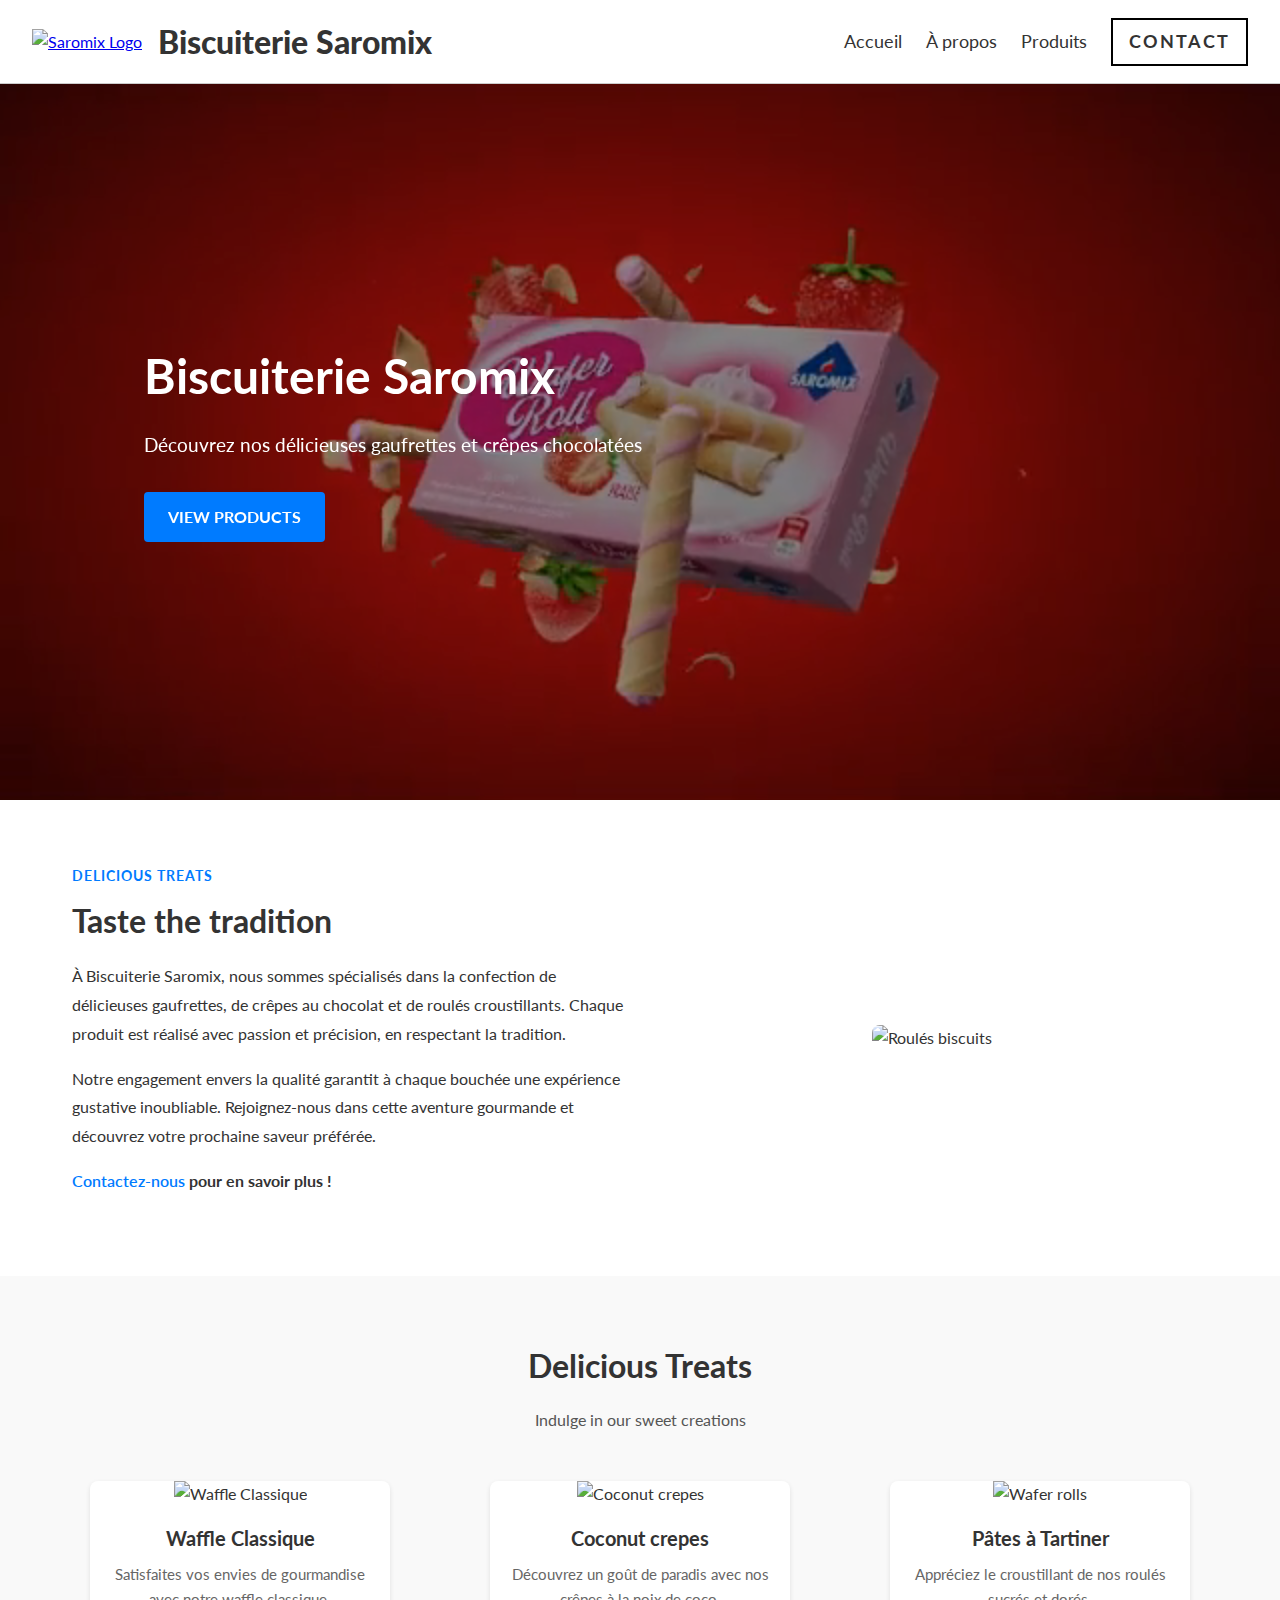
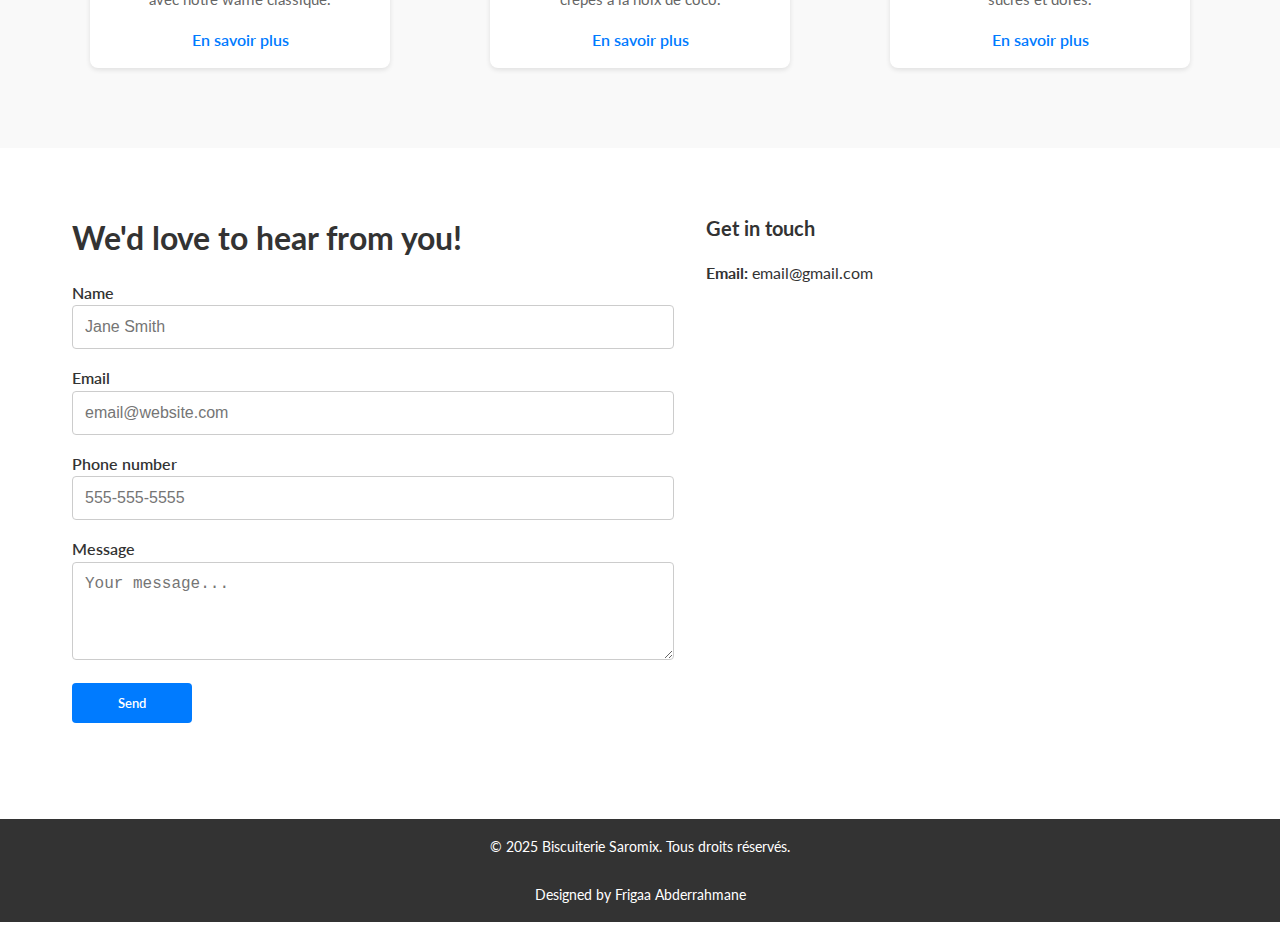
==== index.html @ e03b35b0 "V8.4" ====
<!DOCTYPE html>
<html lang="fr">
  <head>
    <meta charset="UTF-8">
    <title>Biscuiterie Saromix</title>
    <meta name="viewport" content="width=device-width, initial-scale=1.0">
    <!-- Favicon -->
    <link rel="icon" href="assets/saromix-logo.jpeg" type="image/jpeg">
    <link rel="apple-touch-icon" href="/assets/saromix-logo.jpeg">
    <!-- Lien vers le fichier CSS -->
    <link rel="stylesheet" href="styles.css">
    <script src="script.js" defer></script>
  </head>
<body>

  <div id="loader">
    <div class="spinner"></div>
  </div>
  <!-- HEADER -->
<header>
  <nav>
    <nav>
      <div class="hamburger">
        <div class="bar bleu"></div>
        <div class="bar bleu"></div>
        <div class="bar bleu"></div>
      </div>
    </nav>
  </nav>
  <div class="logo-container">
    <a href="index.html">
        <img src="assets/saromix-logo.jpeg" alt="Saromix Logo" class="logo-img">
    </a>
      <h1 class="site-title lato-bold">Biscuiterie Saromix</h1>
  </div>
  <nav>
    <ul class="nav-links">
      <li><a href="#hero" class="lato-regular nav-btn">Accueil</a></li>
      <li><a href="#about" class="lato-regular nav-btn">À propos</a></li>
      <li><a href="#products" class="lato-regular nav-btn">Produits</a></li>
      <li><a href="#contact" class="contact-btn lato-bold">Contact</a></li>
    </ul>
  </nav>
</header>

  <!-- SECTION HERO -->
  <section class="hero" id="hero">
    <!-- Vidéo de fond -->
    <video autoplay muted loop playsinline preload="metadata" poster="fallback-image.jpg" class="hero-video">
      <source src="/assets/videos/saromix-clip.mp4" type="video/mp4">
      Your browser does not support the video tag.
    </video>
    <div class="hero-overlay"></div>
    <div class="hero-content">
      <h1 class="lato-bold">Biscuiterie Saromix</h1>
      <p class="lato-regular">Découvrez nos délicieuses gaufrettes et crêpes chocolatées</p>
      <a href="#products" class="hero-btn lato-bold">VIEW PRODUCTS</a>
    </div>
  </section>

  <!-- SECTION ABOUT -->
  <section class="about" id="about">
    <div class="about-text">
      <h3 class="lato-bold">DELICIOUS TREATS</h3>
      <h2 class="lato-bold">Taste the tradition</h2>
      <p class="lato-regular">
        À Biscuiterie Saromix, nous sommes spécialisés dans la confection
        de délicieuses gaufrettes, de crêpes au chocolat et de roulés croustillants.
        Chaque produit est réalisé avec passion et précision, en respectant la tradition.
      </p>
      <p class="lato-regular">
        Notre engagement envers la qualité garantit à chaque bouchée une expérience gustative
        inoubliable. Rejoignez-nous dans cette aventure gourmande et découvrez votre
        prochaine saveur préférée.
      </p>
      <p class="lato-bold"><a href="#contact">Contactez-nous</a> pour en savoir plus !</p>
    </div>
    <div class="about-img">
      <img src="./assets/about-img.jpg"alt="Roulés biscuits">
    </div>
  </section>

  <!-- SECTION PRODUCTS -->
  <section class="products" id="products">
    <h2 class="lato-bold">Delicious Treats</h2>
    <p class="lato-regular">Indulge in our sweet creations</p>
    <div class="product-grid">
      <!-- Card 1 -->
      <!-- Exemple de carte produit dans index.html -->
      <div class="product-card">
        <img src="/assets/IMG_0756.jpg" alt="Waffle Classique">
        <h3 class="lato-bold">Waffle Classique</h3>
        <p class="lato-regular">Satisfaites vos envies de gourmandise avec notre waffle classique.</p>
        <a href="/index-waffle.html" class="lato-bold">En savoir plus</a>
      </div>
      <!-- Card 2 -->
      <div class="product-card">
        <img src="/assets/img2.jpg"
             alt="Coconut crepes">
        <h3 class="lato-bold">Coconut crepes</h3>
        <p class="lato-regular">Découvrez un goût de paradis avec nos crêpes à la noix de coco.</p>
        <a href="/index-crepes.html" class="lato-bold">En savoir plus</a>
      </div>
      <!-- Card 3 -->
      <div class="product-card">
        <img src="/assets/img3.jpg"
             alt="Wafer rolls">
        <h3 class="lato-bold">Pâtes à Tartiner</h3>
        <p class="lato-regular">Appréciez le croustillant de nos roulés sucrés et dorés.</p>
        <a href="/index-pates.html" class="lato-bold">En savoir plus</a>
      </div>
    </div>
  </section>


<!-- SECTION CONTACT -->
<section class="contact" id="contact">
  <!-- Contact Form -->
  <div class="contact-form">
    <h2 class="lato-bold">We'd love to hear from you!</h2>
    <form>
      <div>
        <label for="name" class="lato-regular">Name</label>
        <input type="text" id="name" name="name" placeholder="Jane Smith" required>
      </div>
      <div>
        <label for="email" class="lato-regular">Email</label>
        <input type="email" id="email" name="email" placeholder="email@website.com" required>
      </div>
      <div>
        <label for="phone" class="lato-regular">Phone number</label>
        <input type="text" id="phone" name="phone" placeholder="555-555-5555">
      </div>
      <div>
        <label for="message" class="lato-regular">Message</label>
        <textarea id="message" name="message" rows="4" placeholder="Your message..."></textarea>
      </div>
      <button type="submit" class="lato-bold">Send</button>
    </form>
  </div>

  <!-- Contact Info & Google Maps -->
  <div class="contact-info">
    <h3 class="lato-bold">Get in touch</h3>
    <p class="lato-regular"><strong>Email:</strong> email@gmail.com</p>
    
    <!-- Google Maps Embed -->
    <div class="map-container">
      <iframe style="border:0; width: 100%; height: 350px;" 
              src="https://www.google.com/maps/embed?pb=!1m18!1m12!1m3!1d3197.894158965186!2d3.0892607999999995!3d36.7251031!2m3!1f0!2f0!3f0!3m2!1i1024!2i768!4f13.1!3m3!1m2!1s0x128fad84c38c6f29%3A0xbd91f0b926cd5c92!2sEURL%20EFEN!5e0!3m2!1sfr!2sdz!4v1739843188855!5m2!1sfr!2sdz"
              frameborder="0" 
              allowfullscreen>
      </iframe>
    </div>
  </div>
</section>

  <!-- FOOTER -->
  <footer>
    <p class="lato-regular">&copy; 2025 Biscuiterie Saromix. Tous droits réservés.</p>
    <br>
    <p class="lato-regular">Designed by Frigaa Abderrahmane</p>
  </footer>

  

</body>
</html>
---- styles.css ----
/* Import des polices via Google Fonts */
@import url('https://fonts.googleapis.com/css2?family=Abel&family=Lato:ital,wght@0,100;0,300;0,400;0,700;0,900&display=swap');

/* Vos classes personnalisées pour Lato */
.bleu {
  background-color: #2568a5;
}
.lato-thin {
  font-family: "Lato", serif;
  font-weight: 100;
  font-style: normal;
}

.lato-light {
  font-family: "Lato", serif;
  font-weight: 300;
  font-style: normal;
}

.lato-regular {
  font-family: "Lato", serif;
  font-weight: 400;
  font-style: normal;
}

.lato-bold {
  font-family: "Lato", serif;
  font-weight: 700;
  font-style: normal;
}

.lato-black {
  font-family: "Lato", serif;
  font-weight: 900;
  font-style: normal;
}

.lato-thin-italic {
  font-family: "Lato", serif;
  font-weight: 100;
  font-style: italic;
}

.lato-light-italic {
  font-family: "Lato", serif;
  font-weight: 300;
  font-style: italic;
}

.lato-regular-italic {
  font-family: "Lato", serif;
  font-weight: 400;
  font-style: italic;
}

.lato-bold-italic {
  font-family: "Lato", serif;
  font-weight: 700;
  font-style: italic;
}

.lato-black-italic {
  font-family: "Lato", serif;
  font-weight: 900;
  font-style: italic;
}

/* RESET & Styles globaux */
* {
  margin: 0;
  padding: 0;
  box-sizing: border-box;
}

body {
  padding-top: 80px;
  font-family: 'Lato', sans-serif;
  line-height: 1.6;
  color: #333;
}

html {
  scroll-behavior: smooth;
}

/* Loader Screen */
#loader {
  position: fixed;
  top: 0;
  left: 0;
  width: 100%;
  height: 100%;
  background-color: #fff; /* Background color for the loader */
  display: flex;
  justify-content: center;
  align-items: center;
  z-index: 9999;
  transition: opacity 0.5s ease, visibility 0.5s;
}

/* Spinner Animation */
.spinner {
  border: 8px solid #f3f3f3; /* Light grey background */
  border-top: 8px solid #007BFF; /* Blue color for the spinner */
  border-radius: 50%;
  width: 60px;
  height: 60px;
  animation: spin 1s linear infinite;
}

/* Spinner keyframes */
@keyframes spin {
  0% { transform: rotate(0deg); }
  100% { transform: rotate(360deg); }
}

/* When loader is hidden */
#loader.hide {
  opacity: 0;
  visibility: hidden;
}

/* ------------------ HEADER ------------------ */
header {
  display: flex;
  justify-content: space-between;
  align-items: center;
  padding: 1rem 4rem; 
  background-color: #fff;
  border-bottom: 1px solid #ccc;
  position: fixed;
  top: 0;
  left: 0;
  width: 100%;
  z-index: 999;
}

/* Container for logo + site title */
.logo-container {
  display: flex;
  align-items: center;
  gap: 1rem; /* Spacing between logo and text */
}

/* Logo image */
.logo-img {
  width: 70px; /* Adjust as needed */
  height: auto;
  object-fit: contain;
}

/* Site Title */
.site-title {
  font-size: 2rem;   /* Bigger text for a bolder feel */
  font-weight: 900;  /* Extra bold */
  margin: 0;
}

/* ------------------ Navigation Base Styles ------------------ */
nav {
  position: relative;
}

.nav-links {
  list-style: none;
  display: flex;
  align-items: center;
}

.nav-links li {
  margin-left: 1.5rem;
}

.nav-links a {
  text-decoration: none;
  color: #333;
  font-size: 1.1rem;
  transition: color 0.3s;
}

.nav-btn:hover {
  color: #007BFF;
}

/* Contact Button (if used in nav) */
.contact-btn {
  display: inline-block;
  color: #000;
  border: 2px solid #000;
  background-color: transparent;
  padding: 0.5rem 1rem;
  text-decoration: none;
  font-weight: 700;
  text-transform: uppercase;
  letter-spacing: 2px;  /* Spacing between letters */
  transition: background-color 0.3s, color 0.3s;
}

.contact-btn:hover {
  background-color: #000;
  color: #fff;
}

/* ------------------ Hamburger Menu Styles ------------------ */
.hamburger {
  display: none;
  flex-direction: column;
  cursor: pointer;
}

.hamburger .bar {
  height: 3px;
  width: 25px;
  margin: 4px 0;
  transition: 0.3s;
}

/* ------------------ SECTION HERO ------------------ */
.hero {
  position: relative;
  width: 100%;
  min-height: 80vh;
  overflow: hidden;
  display: flex;
  align-items: center;       /* Vertical centering */
  justify-content: flex-start; /* Align content to left */
}

.hero-video {
  position: absolute;
  top: 50%;
  left: 50%;
  min-width: 100%;
  min-height: 100%;
  width: auto;
  height: auto;
  z-index: 0;
  transform: translate(-50%, -50%);
  object-fit: cover;
}

.hero-overlay {
  position: absolute;
  inset: 0;
  background-color: rgba(0, 0, 0, 0.4);
  z-index: 1;
}

.hero-content {
  position: relative;
  z-index: 2;
  text-align: left;
  max-width: 600px;
  padding: 0 1rem;
  color: #fff;
  margin-left: 8rem; /* Offset from left on desktop */
}

.hero-content h1 {
  font-size: 3rem;
  margin-bottom: 1rem;
}

.hero-content p {
  font-size: 1.2rem;
  margin-bottom: 2rem;
  line-height: 1.5;
}

.hero-btn {
  display: inline-block;
  padding: 0.75rem 1.5rem;
  background-color: #007BFF;
  color: #fff;
  text-transform: uppercase;
  text-decoration: none;
  border-radius: 4px;
  transition: background-color 0.3s;
}

.hero-btn:hover {
  background-color: #0056b3;
}

/* ------------------ ABOUT SECTION ------------------ */
.about {
  display: flex;
  flex-wrap: wrap;
  align-items: center;
  gap: 2rem;
  padding: 4rem 2rem;
  max-width: 1200px;
  margin: 0 auto;
}

.about-text {
  flex: 1 1 400px;
}

.about-text h3 {
  color: #007BFF;
  margin-bottom: 0.5rem;
  text-transform: uppercase;
  letter-spacing: 1px;
  font-size: 0.9rem;
}

.about-text h2 {
  font-size: 2rem;
  margin-bottom: 1rem;
}

.about-text p {
  margin-bottom: 1rem;
  line-height: 1.8;
}

.about-text a {
  color: #007BFF;
  text-decoration: none;
  font-weight: 600;
}

.about-text a:hover {
  text-decoration: underline;
}

.about-img {
  flex: 1 1 400px;
  text-align: center;
}

.about-img img {
  max-width: 100%;
  border-radius: 8px;
}

/* ------------------ PRODUCTS SECTION ------------------ */
.products {
  background-color: #f9f9f9;
  padding: 4rem 2rem;
  text-align: center;
}

.products h2 {
  font-size: 2rem;
  margin-bottom: 1rem;
}

.products p {
  margin-bottom: 2rem;
  color: #555;
}

/* Only add these styles if on mobile (or include them normally) */
.product-grid {
  /* Make sure the container can scroll horizontally */
  overflow-x: auto;
  display: flex; /* If you want the cards to line up horizontally */
  gap: 1rem;  /* Optional: spacing between cards */
  scroll-snap-type: x mandatory;
  -webkit-overflow-scrolling: touch;
  padding: 1rem; /* Optional: spacing around the container */
}

.product-grid .product-card {
  flex: 0 0 auto;  /* Prevent shrinking */
  scroll-snap-align: start;
  /* Optional: you can set a width for the cards */
  width: 80%;
  max-width: 300px;
  margin: 0 auto;
}

/* Cursor feedback for dragging */
.draggable {
  cursor: grab;
}

.draggable.active {
  cursor: grabbing;
}

/* Hide scrollbar on mobile (optional) */
.product-grid::-webkit-scrollbar {
  display: none;
}

.product-card {
  background-color: #fff;
  border-radius: 8px;
  overflow: hidden;
  box-shadow: 0 2px 5px rgba(0,0,0,0.1);
  text-align: center;
  transition: transform 0.3s;
}

.product-card:hover {
  transform: translateY(-3px);
}

.product-card img {
  width: 100%;
  height: 200px;
  object-fit: cover;
}

.product-card h3 {
  margin: 1rem 0 0.5rem;
  font-size: 1.25rem;
}

.product-card p {
  margin: 0 1rem 1rem;
  color: #666;
  font-size: 0.95rem;
}

.product-card a {
  display: inline-block;
  margin-bottom: 1rem;
  color: #007BFF;
  text-decoration: none;
  font-weight: 600;
}

.product-card a:hover {
  text-decoration: underline;
}

/* ------------------ CONTACT SECTION ------------------ */
.contact {
  display: flex;
  flex-wrap: wrap;
  gap: 2rem;
  padding: 4rem 2rem;
  max-width: 1200px;
  margin: 0 auto;
  align-items: flex-start;
}

.contact-form {
  flex: 1 1 400px;
}

.contact-form h2 {
  font-size: 2rem;
  margin-bottom: 1rem;
}

/* Each form field row */
.contact-form form > div {
  display: block;
  width: 100%;
  margin-bottom: 1rem;
}

.contact-form form {
  display: flex;
  flex-direction: column;
  align-items: flex-start;
}

.contact-form label {
  font-weight: 600;
  margin-bottom: 0.25rem;
}

.contact-form input,
.contact-form textarea {
  width: 100%;
  padding: 0.75rem;
  border: 1px solid #ccc;
  border-radius: 4px;
  font-size: 1rem;
}

.contact-form button {
  width: 120px;
  padding: 0.75rem;
  background-color: #007BFF;
  color: #fff;
  border: none;
  border-radius: 4px;
  cursor: pointer;
  font-weight: 600;
  transition: background-color 0.3s;
}

.contact-form button:hover {
  background-color: #0056b3;
}

.contact-info {
  flex: 1 1 300px;
}

.contact-info h3 {
  margin-bottom: 1rem;
  font-size: 1.25rem;
}

.contact-info p {
  margin-bottom: 0.5rem;
}

.map-container {
  margin-top: 1.5rem;
  margin-bottom: 1rem;
}

/* ------------------ FOOTER ------------------ */
footer {
  background-color: #333;
  color: #fff;
  text-align: center;
  padding: 1rem;
  margin-top: 2rem;
}

footer p {
  font-size: 0.9rem;
}


@media (min-width: 769px) {
  /* Header sur grand écran */
  header {
    display: flex;
    align-items: center;
    justify-content: flex-start; /* Tout part de la gauche */
    padding: 1rem 2rem; /* Ajustez selon vos besoins */
  }

  /* Le conteneur du logo reste à gauche */
  .logo-container {
    margin-right: auto; /* Pousse le reste à droite */
    margin-left: 0;     /* Pour être bien collé à gauche (optionnel) */
  }

  /* La navigation se place à droite */
  .nav-links {
    margin-left: auto; /* Pousse la nav tout à droite */
  }
}

@media (max-width: 768px) {
  /* Réduire la hauteur du header */
  header {
    padding: 0.7rem 4rem; /* Moins d'espace vertical et horizontal */
  }
  
  body {
    padding-top: 0; /* Ajustez si nécessaire */
  }
  
  /* Center header content */
  header {
    justify-content: center;
    position: fixed;
  }
  /* Center the logo container */
  .logo-container {
    margin: calc(-1 * 1rem) auto;
  }
  /* Hide the site title */
  .site-title {
    display: none;
  }
  /* Adjust logo size if needed */
  .logo-img {
    width: 150px; /* Ajustez selon vos besoins */
    margin-top: 10px;
  }
  /* Position the hamburger on the right */
  .hamburger {
    display: flex;
    position: absolute;
    left: calc(-1 * 2rem);
    top: 50%;
    transform: translateY(-50%);
  }
  
  /* Autres styles mobile existants… */
  nav a {
    font-size: 1rem;
  }
  
  .nav-links {
    position: absolute;
    top: 100%;
    right: 5.5rem;
    background-color: #fff;
    flex-direction: column;
    width: 200px;
    text-align: right;
    padding: 1rem;
    display: none;
  }
  .nav-links li {
    margin: 1rem 0;
  }
  .nav-links.nav-active {
    display: flex;
  }
  
  .hero-content {
    margin-left: 1rem;
    max-width: 90%;
  }
  .hero-content h1 {
    font-size: 2rem;
  }
  
  .about, .contact {
    flex-direction: column;
    padding: 2rem 1rem;
  }
  .about-img {
    display: none; /* Masque l'image sur les petits écrans */
  }
  
  .map-container {
    width: 100vw;
    margin-left: calc(-1 * 1rem);
    margin-right: calc(-1 * 1rem);
  }
  .map-container iframe {
    width: auto;
  }
}
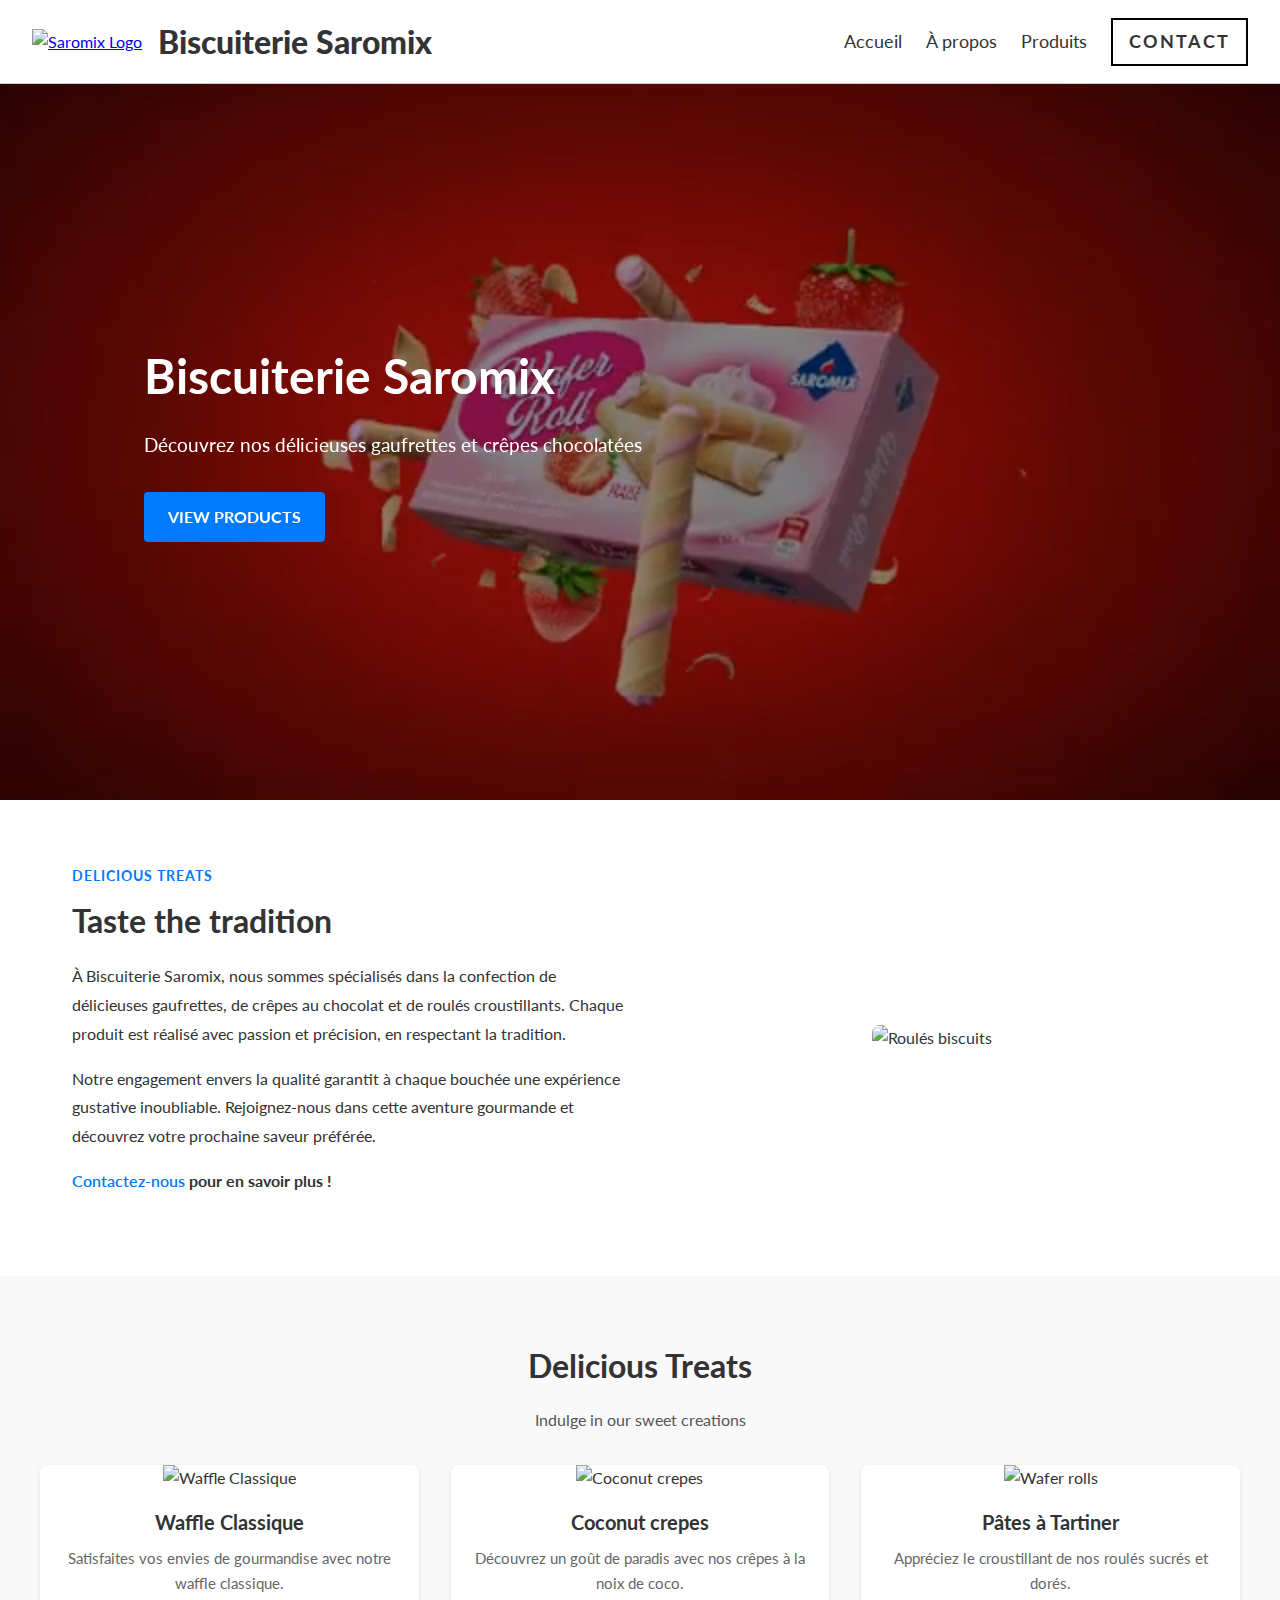
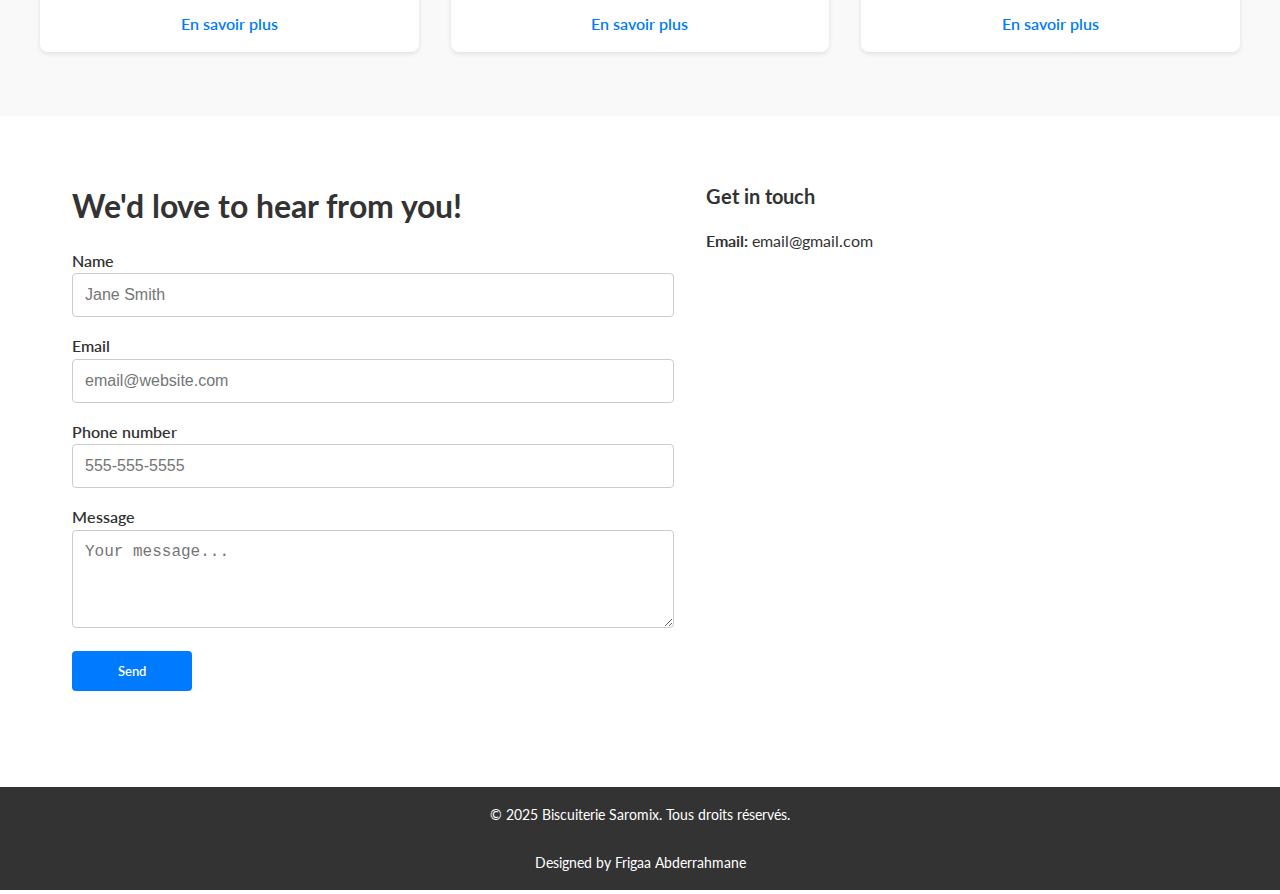
==== commit 27ddcbde: "V8.6" ====
--- a/index.html
+++ b/index.html
@@ -18,15 +18,6 @@
   </div>
   <!-- HEADER -->
 <header>
-  <nav>
-    <nav>
-      <div class="hamburger">
-        <div class="bar bleu"></div>
-        <div class="bar bleu"></div>
-        <div class="bar bleu"></div>
-      </div>
-    </nav>
-  </nav>
   <div class="logo-container">
     <a href="index.html">
         <img src="assets/saromix-logo.jpeg" alt="Saromix Logo" class="logo-img">
@@ -40,6 +31,11 @@
       <li><a href="#products" class="lato-regular nav-btn">Produits</a></li>
       <li><a href="#contact" class="contact-btn lato-bold">Contact</a></li>
     </ul>
+    <div class="hamburger">
+      <div class="bar bleu"></div>
+      <div class="bar bleu"></div>
+      <div class="bar bleu"></div>
+    </div>
   </nav>
 </header>
 
--- a/styles.css
+++ b/styles.css
@@ -352,38 +352,12 @@
   color: #555;
 }
 
-/* Only add these styles if on mobile (or include them normally) */
 .product-grid {
-  /* Make sure the container can scroll horizontally */
-  overflow-x: auto;
-  display: flex; /* If you want the cards to line up horizontally */
-  gap: 1rem;  /* Optional: spacing between cards */
-  scroll-snap-type: x mandatory;
-  -webkit-overflow-scrolling: touch;
-  padding: 1rem; /* Optional: spacing around the container */
-}
-
-.product-grid .product-card {
-  flex: 0 0 auto;  /* Prevent shrinking */
-  scroll-snap-align: start;
-  /* Optional: you can set a width for the cards */
-  width: 80%;
-  max-width: 300px;
+  display: grid;
+  grid-template-columns: repeat(auto-fit, minmax(280px, 1fr));
+  gap: 2rem;
+  max-width: 1200px;
   margin: 0 auto;
-}
-
-/* Cursor feedback for dragging */
-.draggable {
-  cursor: grab;
-}
-
-.draggable.active {
-  cursor: grabbing;
-}
-
-/* Hide scrollbar on mobile (optional) */
-.product-grid::-webkit-scrollbar {
-  display: none;
 }
 
 .product-card {
@@ -545,87 +519,59 @@
 }
 
 @media (max-width: 768px) {
-  /* Réduire la hauteur du header */
   header {
-    padding: 0.7rem 4rem; /* Moins d'espace vertical et horizontal */
-  }
-  
-  body {
-    padding-top: 0; /* Ajustez si nécessaire */
-  }
-  
-  /* Center header content */
-  header {
-    justify-content: center;
+    display: flex;
+    justify-content: space-between; /* Puts logo at left and nav/hamburger at right */
+    align-items: center;
+    padding: 0.7rem 1rem; /* Adjust as needed */
     position: fixed;
-  }
-  /* Center the logo container */
+    top: 0;
+    left: 0;
+    width: 100%;
+    z-index: 999;
+    background-color: #fff; /* Ensure background for header */
+  }
+
+  /* Logo container remains at the left */
   .logo-container {
-    margin: calc(-1 * 1rem) auto;
-  }
-  /* Hide the site title */
+    display: flex;
+    align-items: center;
+    gap: 1rem;
+    margin: 0;
+    justify-content: flex-start;
+  }
+
+  /* Hide the site title if you want only the logo */
   .site-title {
     display: none;
   }
-  /* Adjust logo size if needed */
-  .logo-img {
-    width: 150px; /* Ajustez selon vos besoins */
-    margin-top: 10px;
-  }
-  /* Position the hamburger on the right */
+
+  /* Navigation container */
+  nav {
+    position: relative;
+    display: flex;
+    align-items: center;
+  }
+
+  /* Hamburger menu positioned to the extreme right */
   .hamburger {
     display: flex;
-    position: absolute;
-    left: calc(-1 * 2rem);
-    top: 50%;
-    transform: translateY(-50%);
-  }
-  
-  /* Autres styles mobile existants… */
-  nav a {
-    font-size: 1rem;
-  }
-  
+    flex-direction: column;
+    cursor: pointer;
+    /* No absolute positioning needed since the header uses space-between */
+  }
+
+  /* Optionally, style the nav-links (hidden until toggled) */
   .nav-links {
+    display: none; /* Will be toggled via JavaScript */
     position: absolute;
     top: 100%;
-    right: 5.5rem;
+    right: 0;
     background-color: #fff;
     flex-direction: column;
     width: 200px;
+    padding: 1rem;
     text-align: right;
-    padding: 1rem;
-    display: none;
-  }
-  .nav-links li {
-    margin: 1rem 0;
-  }
-  .nav-links.nav-active {
-    display: flex;
-  }
-  
-  .hero-content {
-    margin-left: 1rem;
-    max-width: 90%;
-  }
-  .hero-content h1 {
-    font-size: 2rem;
-  }
-  
-  .about, .contact {
-    flex-direction: column;
-    padding: 2rem 1rem;
-  }
-  .about-img {
-    display: none; /* Masque l'image sur les petits écrans */
-  }
-  
-  .map-container {
-    width: 100vw;
-    margin-left: calc(-1 * 1rem);
-    margin-right: calc(-1 * 1rem);
-  }
-  .map-container iframe {
-    width: auto;
+    list-style: none;
   }
 }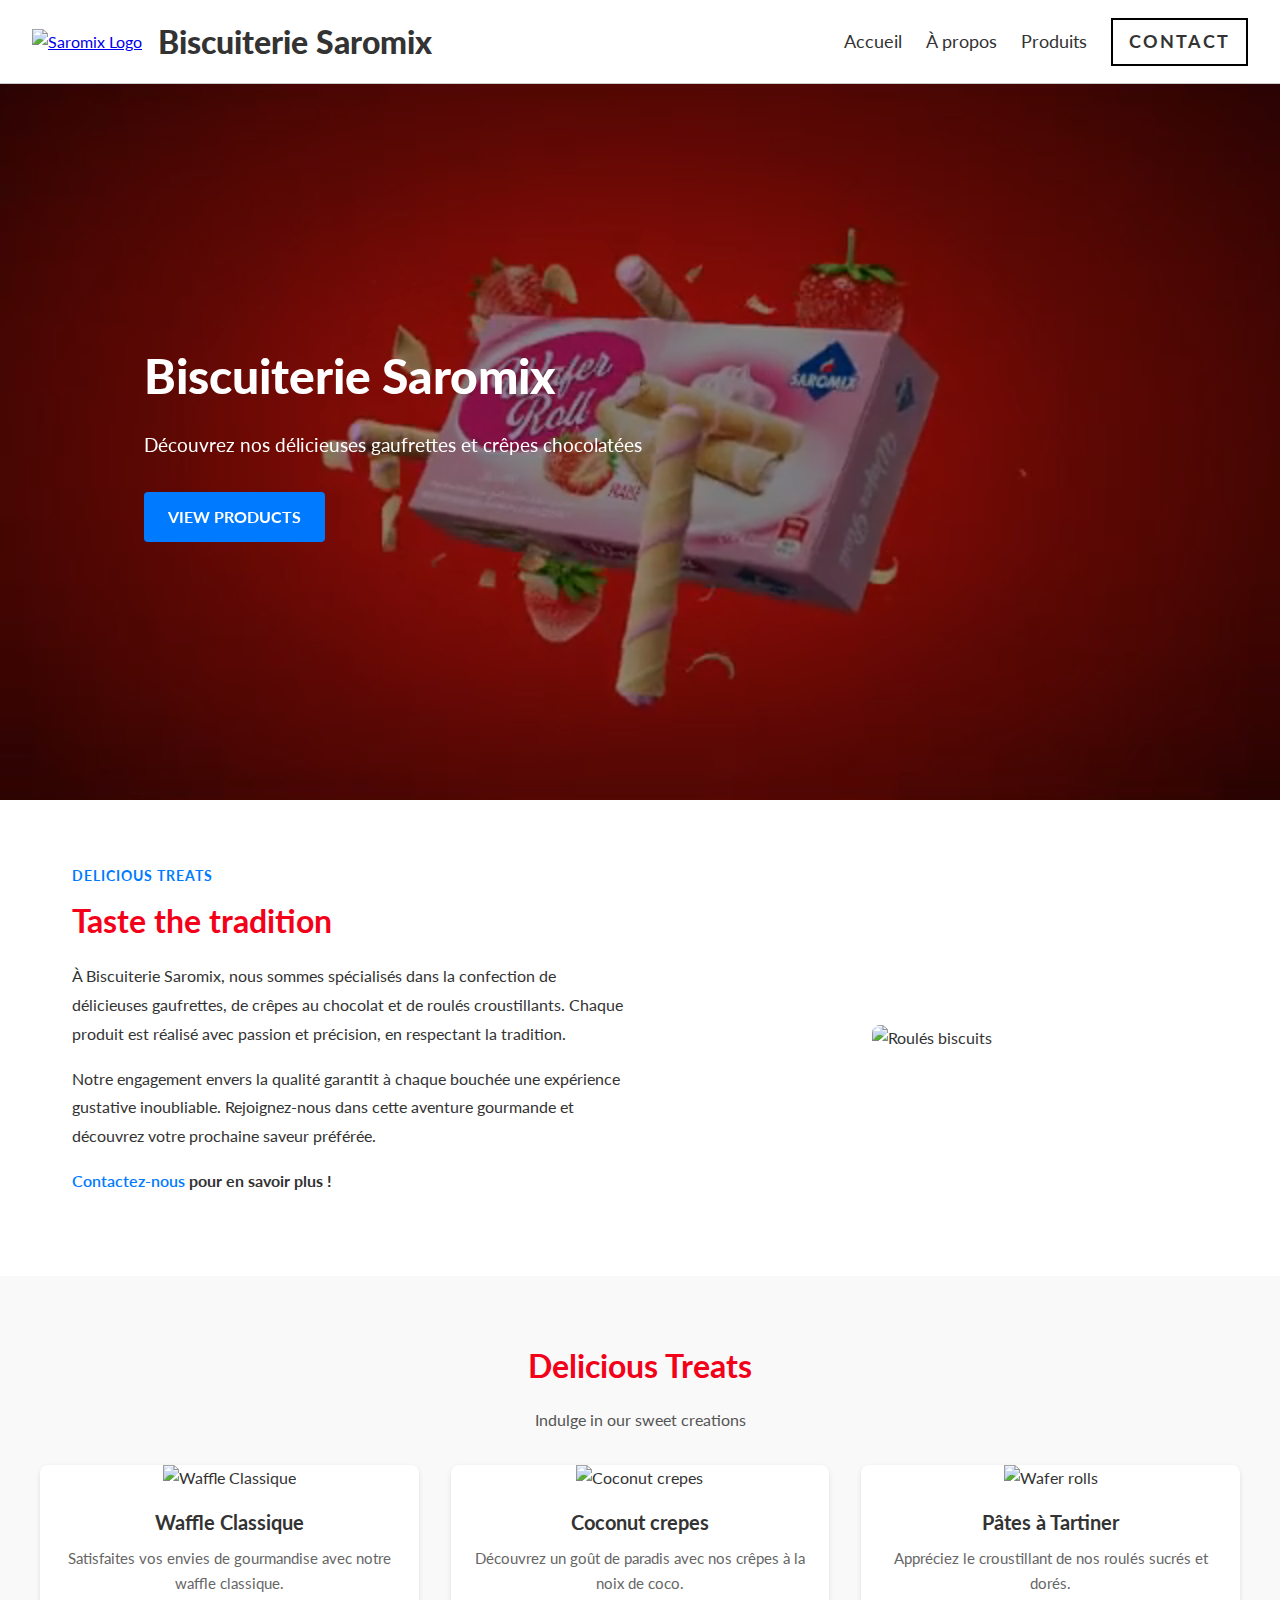
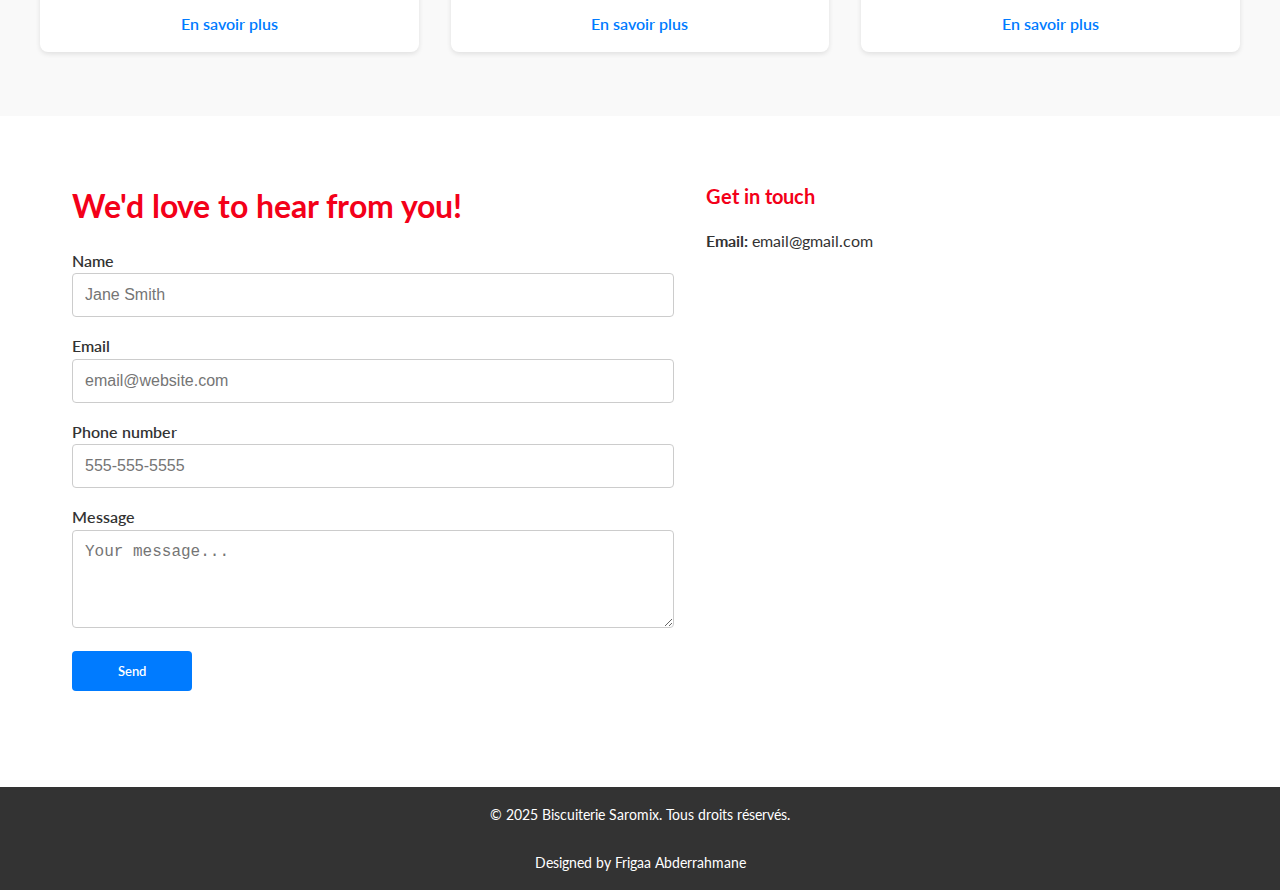
==== commit 10880ced: "V11.6" ====
--- a/index.html
+++ b/index.html
@@ -1,164 +1,208 @@
 <!DOCTYPE html>
 <html lang="fr">
   <head>
-    <meta charset="UTF-8">
+    <meta charset="UTF-8" />
     <title>Biscuiterie Saromix</title>
-    <meta name="viewport" content="width=device-width, initial-scale=1.0">
+    <meta name="viewport" content="width=device-width, initial-scale=1.0" />
     <!-- Favicon -->
-    <link rel="icon" href="assets/saromix-logo.jpeg" type="image/jpeg">
-    <link rel="apple-touch-icon" href="/assets/saromix-logo.jpeg">
+    <link rel="icon" href="assets/saromix-logo.jpeg" type="image/jpeg" />
+    <link rel="apple-touch-icon" href="/assets/saromix-logo.jpeg" />
     <!-- Lien vers le fichier CSS -->
-    <link rel="stylesheet" href="styles.css">
+    <link rel="stylesheet" href="styles.css" />
     <script src="script.js" defer></script>
   </head>
-<body>
-
-  <div id="loader">
-    <div class="spinner"></div>
-  </div>
-  <!-- HEADER -->
-<header>
-  <div class="logo-container">
-    <a href="index.html">
-        <img src="assets/saromix-logo.jpeg" alt="Saromix Logo" class="logo-img">
-    </a>
-      <h1 class="site-title lato-bold">Biscuiterie Saromix</h1>
-  </div>
-  <nav>
-    <ul class="nav-links">
-      <li><a href="#hero" class="lato-regular nav-btn">Accueil</a></li>
-      <li><a href="#about" class="lato-regular nav-btn">À propos</a></li>
-      <li><a href="#products" class="lato-regular nav-btn">Produits</a></li>
-      <li><a href="#contact" class="contact-btn lato-bold">Contact</a></li>
-    </ul>
-    <div class="hamburger">
-      <div class="bar bleu"></div>
-      <div class="bar bleu"></div>
-      <div class="bar bleu"></div>
+  <body>
+    <div id="loader">
+      <div class="spinner"></div>
     </div>
-  </nav>
-</header>
-
-  <!-- SECTION HERO -->
-  <section class="hero" id="hero">
-    <!-- Vidéo de fond -->
-    <video autoplay muted loop playsinline preload="metadata" poster="fallback-image.jpg" class="hero-video">
-      <source src="/assets/videos/saromix-clip.mp4" type="video/mp4">
-      Your browser does not support the video tag.
-    </video>
-    <div class="hero-overlay"></div>
-    <div class="hero-content">
-      <h1 class="lato-bold">Biscuiterie Saromix</h1>
-      <p class="lato-regular">Découvrez nos délicieuses gaufrettes et crêpes chocolatées</p>
-      <a href="#products" class="hero-btn lato-bold">VIEW PRODUCTS</a>
-    </div>
-  </section>
-
-  <!-- SECTION ABOUT -->
-  <section class="about" id="about">
-    <div class="about-text">
-      <h3 class="lato-bold">DELICIOUS TREATS</h3>
-      <h2 class="lato-bold">Taste the tradition</h2>
+    <!-- HEADER -->
+    <header>
+      <div class="logo-container">
+        <a href="index.html">
+          <img
+            src="assets/saromix-logo.jpeg"
+            alt="Saromix Logo"
+            class="logo-img"
+          />
+        </a>
+        <h1 class="site-title lato-bold">Biscuiterie Saromix</h1>
+      </div>
+      <nav>
+        <ul class="nav-links">
+          <li><a href="#hero" class="lato-regular nav-btn">Accueil</a></li>
+          <li><a href="#about" class="lato-regular nav-btn">À propos</a></li>
+          <li><a href="#products" class="lato-regular nav-btn">Produits</a></li>
+          <li><a href="#contact" class="contact-btn lato-bold">Contact</a></li>
+        </ul>
+        <div class="faded-bg">
+          <div class="hamburger">
+            <div class="bar bleu"></div>
+            <div class="bar bleu"></div>
+            <div class="bar bleu"></div>
+          </div>
+        </div>
+      </nav>
+    </header>
+
+    <!-- SECTION HERO -->
+    <section class="hero" id="hero">
+      <!-- Vidéo de fond -->
+      <video
+        autoplay
+        muted
+        loop
+        playsinline
+        preload="metadata"
+        poster="fallback-image.jpg"
+        class="hero-video"
+      >
+        <source src="/assets/videos/saromix-clip.mp4" type="video/mp4" />
+        Your browser does not support the video tag.
+      </video>
+      <div class="hero-overlay"></div>
+      <div class="hero-content">
+        <h1 class="lato-black">Biscuiterie Saromix</h1>
+        <p class="lato-regular">
+          Découvrez nos délicieuses gaufrettes et crêpes chocolatées
+        </p>
+        <a href="#products" class="hero-btn lato-bold">VIEW PRODUCTS</a>
+      </div>
+    </section>
+
+    <!-- SECTION ABOUT -->
+    <section class="about" id="about">
+      <div class="about-text">
+        <h3 class="lato-bold" >DELICIOUS TREATS</h3>
+        <h2 class="lato-bold red">Taste the tradition</h2>
+        <p class="lato-regular">
+          À Biscuiterie Saromix, nous sommes spécialisés dans la confection de
+          délicieuses gaufrettes, de crêpes au chocolat et de roulés
+          croustillants. Chaque produit est réalisé avec passion et précision,
+          en respectant la tradition.
+        </p>
+        <p class="lato-regular">
+          Notre engagement envers la qualité garantit à chaque bouchée une
+          expérience gustative inoubliable. Rejoignez-nous dans cette aventure
+          gourmande et découvrez votre prochaine saveur préférée.
+        </p>
+        <p class="lato-bold">
+          <a href="#contact">Contactez-nous</a> pour en savoir plus !
+        </p>
+      </div>
+      <div class="about-img">
+        <img src="./assets/about-img.jpg" alt="Roulés biscuits" />
+      </div>
+    </section>
+
+    <!-- SECTION PRODUCTS -->
+    <section class="products" id="products">
+      <h2 class="lato-bold red">Delicious Treats</h2>
+      <p class="lato-regular ">Indulge in our sweet creations</p>
+      <div class="product-grid">
+        <!-- Card 1 -->
+        <!-- Exemple de carte produit dans index.html -->
+        <div class="product-card">
+          <img src="/assets/IMG_0756.jpg" alt="Waffle Classique" />
+          <h3 class="lato-bold">Waffle Classique</h3>
+          <p class="lato-regular">
+            Satisfaites vos envies de gourmandise avec notre waffle classique.
+          </p>
+          <a href="/index-waffle.html" class="lato-bold">En savoir plus</a>
+        </div>
+        <!-- Card 2 -->
+        <div class="product-card">
+          <img src="/assets/img2.jpg" alt="Coconut crepes" />
+          <h3 class="lato-bold">Coconut crepes</h3>
+          <p class="lato-regular">
+            Découvrez un goût de paradis avec nos crêpes à la noix de coco.
+          </p>
+          <a href="/index-crepes.html" class="lato-bold">En savoir plus</a>
+        </div>
+        <!-- Card 3 -->
+        <div class="product-card">
+          <img src="/assets/img3.jpg" alt="Wafer rolls" />
+          <h3 class="lato-bold">Pâtes à Tartiner</h3>
+          <p class="lato-regular">
+            Appréciez le croustillant de nos roulés sucrés et dorés.
+          </p>
+          <a href="/index-pates.html" class="lato-bold">En savoir plus</a>
+        </div>
+      </div>
+    </section>
+
+    <!-- SECTION CONTACT -->
+    <section class="contact" id="contact">
+      <!-- Contact Form -->
+      <div class="contact-form">
+        <h2 class="lato-bold red">We'd love to hear from you!</h2>
+        <form>
+          <div>
+            <label for="name" class="lato-regular">Name</label>
+            <input
+              type="text"
+              id="name"
+              name="name"
+              placeholder="Jane Smith"
+              required
+            />
+          </div>
+          <div>
+            <label for="email" class="lato-regular">Email</label>
+            <input
+              type="email"
+              id="email"
+              name="email"
+              placeholder="email@website.com"
+              required
+            />
+          </div>
+          <div>
+            <label for="phone" class="lato-regular">Phone number</label>
+            <input
+              type="text"
+              id="phone"
+              name="phone"
+              placeholder="555-555-5555"
+            />
+          </div>
+          <div>
+            <label for="message" class="lato-regular">Message</label>
+            <textarea
+              id="message"
+              name="message"
+              rows="4"
+              placeholder="Your message..."
+            ></textarea>
+          </div>
+          <button type="submit" class="lato-bold">Send</button>
+        </form>
+      </div>
+
+      <!-- Contact Info & Google Maps -->
+      <div class="contact-info">
+        <h3 class="lato-bold red">Get in touch</h3>
+        <p class="lato-regular"><strong>Email:</strong> email@gmail.com</p>
+
+        <!-- Google Maps Embed -->
+        <div class="map-container">
+          <iframe
+            style="border: 0; width: 100%; height: 350px"
+            src="https://www.google.com/maps/embed?pb=!1m18!1m12!1m3!1d3196.7001431025114!2d3.0561811755437707!3d36.75376797226041!2m3!1f0!2f0!3f0!3m2!1i1024!2i768!4f13.1!3m3!1m2!1s0x128fb30020615ea7%3A0x5a2bb96be3d73a1!2sBiscuiterie%20Saromix!5e0!3m2!1sfr!2sdz!4v1740061822414!5m2!1sfr!2sdz"
+            frameborder="0"
+            allowfullscreen
+          >
+          </iframe>
+        </div>
+      </div>
+    </section>
+
+    <!-- FOOTER -->
+    <footer>
       <p class="lato-regular">
-        À Biscuiterie Saromix, nous sommes spécialisés dans la confection
-        de délicieuses gaufrettes, de crêpes au chocolat et de roulés croustillants.
-        Chaque produit est réalisé avec passion et précision, en respectant la tradition.
+        &copy; 2025 Biscuiterie Saromix. Tous droits réservés.
       </p>
-      <p class="lato-regular">
-        Notre engagement envers la qualité garantit à chaque bouchée une expérience gustative
-        inoubliable. Rejoignez-nous dans cette aventure gourmande et découvrez votre
-        prochaine saveur préférée.
-      </p>
-      <p class="lato-bold"><a href="#contact">Contactez-nous</a> pour en savoir plus !</p>
-    </div>
-    <div class="about-img">
-      <img src="./assets/about-img.jpg"alt="Roulés biscuits">
-    </div>
-  </section>
-
-  <!-- SECTION PRODUCTS -->
-  <section class="products" id="products">
-    <h2 class="lato-bold">Delicious Treats</h2>
-    <p class="lato-regular">Indulge in our sweet creations</p>
-    <div class="product-grid">
-      <!-- Card 1 -->
-      <!-- Exemple de carte produit dans index.html -->
-      <div class="product-card">
-        <img src="/assets/IMG_0756.jpg" alt="Waffle Classique">
-        <h3 class="lato-bold">Waffle Classique</h3>
-        <p class="lato-regular">Satisfaites vos envies de gourmandise avec notre waffle classique.</p>
-        <a href="/index-waffle.html" class="lato-bold">En savoir plus</a>
-      </div>
-      <!-- Card 2 -->
-      <div class="product-card">
-        <img src="/assets/img2.jpg"
-             alt="Coconut crepes">
-        <h3 class="lato-bold">Coconut crepes</h3>
-        <p class="lato-regular">Découvrez un goût de paradis avec nos crêpes à la noix de coco.</p>
-        <a href="/index-crepes.html" class="lato-bold">En savoir plus</a>
-      </div>
-      <!-- Card 3 -->
-      <div class="product-card">
-        <img src="/assets/img3.jpg"
-             alt="Wafer rolls">
-        <h3 class="lato-bold">Pâtes à Tartiner</h3>
-        <p class="lato-regular">Appréciez le croustillant de nos roulés sucrés et dorés.</p>
-        <a href="/index-pates.html" class="lato-bold">En savoir plus</a>
-      </div>
-    </div>
-  </section>
-
-
-<!-- SECTION CONTACT -->
-<section class="contact" id="contact">
-  <!-- Contact Form -->
-  <div class="contact-form">
-    <h2 class="lato-bold">We'd love to hear from you!</h2>
-    <form>
-      <div>
-        <label for="name" class="lato-regular">Name</label>
-        <input type="text" id="name" name="name" placeholder="Jane Smith" required>
-      </div>
-      <div>
-        <label for="email" class="lato-regular">Email</label>
-        <input type="email" id="email" name="email" placeholder="email@website.com" required>
-      </div>
-      <div>
-        <label for="phone" class="lato-regular">Phone number</label>
-        <input type="text" id="phone" name="phone" placeholder="555-555-5555">
-      </div>
-      <div>
-        <label for="message" class="lato-regular">Message</label>
-        <textarea id="message" name="message" rows="4" placeholder="Your message..."></textarea>
-      </div>
-      <button type="submit" class="lato-bold">Send</button>
-    </form>
-  </div>
-
-  <!-- Contact Info & Google Maps -->
-  <div class="contact-info">
-    <h3 class="lato-bold">Get in touch</h3>
-    <p class="lato-regular"><strong>Email:</strong> email@gmail.com</p>
-    
-    <!-- Google Maps Embed -->
-    <div class="map-container">
-      <iframe style="border:0; width: 100%; height: 350px;" 
-              src="https://www.google.com/maps/embed?pb=!1m18!1m12!1m3!1d3197.894158965186!2d3.0892607999999995!3d36.7251031!2m3!1f0!2f0!3f0!3m2!1i1024!2i768!4f13.1!3m3!1m2!1s0x128fad84c38c6f29%3A0xbd91f0b926cd5c92!2sEURL%20EFEN!5e0!3m2!1sfr!2sdz!4v1739843188855!5m2!1sfr!2sdz"
-              frameborder="0" 
-              allowfullscreen>
-      </iframe>
-    </div>
-  </div>
-</section>
-
-  <!-- FOOTER -->
-  <footer>
-    <p class="lato-regular">&copy; 2025 Biscuiterie Saromix. Tous droits réservés.</p>
-    <br>
-    <p class="lato-regular">Designed by Frigaa Abderrahmane</p>
-  </footer>
-
-  
-
-</body>
-</html>+      <br />
+      <p class="lato-regular">Designed by Frigaa Abderrahmane</p>
+    </footer>
+  </body>
+</html>
--- a/styles.css
+++ b/styles.css
@@ -1,10 +1,38 @@
 /* Import des polices via Google Fonts */
-@import url('https://fonts.googleapis.com/css2?family=Abel&family=Lato:ital,wght@0,100;0,300;0,400;0,700;0,900&display=swap');
+@import url("https://fonts.googleapis.com/css2?family=Abel&family=Lato:ital,wght@0,100;0,300;0,400;0,700;0,900&display=swap");
+@import url('https://fonts.googleapis.com/css2?family=Abel&family=Righteous&family=Roboto+Mono:ital,wght@0,100..700;1,100..700&display=swap');
+
+.bleu {
+  background-color: #ffffff;
+  border-radius: 22px;
+}
+
+.red {
+  color: #f30019;
+  border-radius: 22px;
+}
+
+.roboto-mono-bold {
+  font-family: "Roboto Mono", serif;
+  font-optical-sizing: auto;
+  font-weight: 700;
+  font-style: normal;
+}
+
+.roboto-mono-regular {
+  font-family: "Roboto Mono", serif;
+  font-optical-sizing: auto;
+  font-weight: 400;
+  font-style: normal;
+}
+
+.righteous-regular {
+  font-family: "Righteous", serif;
+  font-weight: 400;
+  font-style: normal;
+}
 
 /* Vos classes personnalisées pour Lato */
-.bleu {
-  background-color: #2568a5;
-}
 .lato-thin {
   font-family: "Lato", serif;
   font-weight: 100;
@@ -74,7 +102,7 @@
 
 body {
   padding-top: 80px;
-  font-family: 'Lato', sans-serif;
+  font-family: "Lato", sans-serif;
   line-height: 1.6;
   color: #333;
 }
@@ -101,7 +129,7 @@
 /* Spinner Animation */
 .spinner {
   border: 8px solid #f3f3f3; /* Light grey background */
-  border-top: 8px solid #007BFF; /* Blue color for the spinner */
+  border-top: 8px solid #007bff; /* Blue color for the spinner */
   border-radius: 50%;
   width: 60px;
   height: 60px;
@@ -110,8 +138,12 @@
 
 /* Spinner keyframes */
 @keyframes spin {
-  0% { transform: rotate(0deg); }
-  100% { transform: rotate(360deg); }
+  0% {
+    transform: rotate(0deg);
+  }
+  100% {
+    transform: rotate(360deg);
+  }
 }
 
 /* When loader is hidden */
@@ -125,7 +157,7 @@
   display: flex;
   justify-content: space-between;
   align-items: center;
-  padding: 1rem 4rem; 
+  padding: 1rem 4rem;
   background-color: #fff;
   border-bottom: 1px solid #ccc;
   position: fixed;
@@ -151,8 +183,8 @@
 
 /* Site Title */
 .site-title {
-  font-size: 2rem;   /* Bigger text for a bolder feel */
-  font-weight: 900;  /* Extra bold */
+  font-size: 2rem; /* Bigger text for a bolder feel */
+  font-weight: 900; /* Extra bold */
   margin: 0;
 }
 
@@ -179,7 +211,7 @@
 }
 
 .nav-btn:hover {
-  color: #007BFF;
+  color: #007bff;
 }
 
 /* Contact Button (if used in nav) */
@@ -192,7 +224,7 @@
   text-decoration: none;
   font-weight: 700;
   text-transform: uppercase;
-  letter-spacing: 2px;  /* Spacing between letters */
+  letter-spacing: 2px; /* Spacing between letters */
   transition: background-color 0.3s, color 0.3s;
 }
 
@@ -202,6 +234,7 @@
 }
 
 /* ------------------ Hamburger Menu Styles ------------------ */
+
 .hamburger {
   display: none;
   flex-direction: column;
@@ -222,7 +255,7 @@
   min-height: 80vh;
   overflow: hidden;
   display: flex;
-  align-items: center;       /* Vertical centering */
+  align-items: center; /* Vertical centering */
   justify-content: flex-start; /* Align content to left */
 }
 
@@ -270,7 +303,7 @@
 .hero-btn {
   display: inline-block;
   padding: 0.75rem 1.5rem;
-  background-color: #007BFF;
+  background-color: #007bff;
   color: #fff;
   text-transform: uppercase;
   text-decoration: none;
@@ -298,7 +331,7 @@
 }
 
 .about-text h3 {
-  color: #007BFF;
+  color: #007bff;
   margin-bottom: 0.5rem;
   text-transform: uppercase;
   letter-spacing: 1px;
@@ -316,7 +349,7 @@
 }
 
 .about-text a {
-  color: #007BFF;
+  color: #007bff;
   text-decoration: none;
   font-weight: 600;
 }
@@ -364,7 +397,7 @@
   background-color: #fff;
   border-radius: 8px;
   overflow: hidden;
-  box-shadow: 0 2px 5px rgba(0,0,0,0.1);
+  box-shadow: 0 2px 5px rgba(0, 0, 0, 0.1);
   text-align: center;
   transition: transform 0.3s;
 }
@@ -393,12 +426,79 @@
 .product-card a {
   display: inline-block;
   margin-bottom: 1rem;
-  color: #007BFF;
+  color: #007bff;
   text-decoration: none;
   font-weight: 600;
 }
 
 .product-card a:hover {
+  text-decoration: underline;
+}
+
+/* ------------------ PRODUCTS ABDOUT SECTION ------------------ */
+.product {
+  background-color: #f9f9f9;
+  padding: 4rem 2rem;
+  text-align: center;
+}
+
+.product h2 {
+  font-size: 2rem;
+  margin-bottom: 1rem;
+}
+
+.product p {
+  margin-bottom: 2rem;
+  color: #555;
+}
+
+.product-grids {
+  display: grid;
+  grid-template-columns: repeat(auto-fit, minmax(280px, 1fr));
+  gap: 2rem;
+  max-width: 1200px;
+  margin: 0 auto;
+}
+
+.product-cards {
+  background-color: #fff;
+  border-radius: 8px;
+  overflow: hidden;
+  box-shadow: 0 2px 5px rgba(0, 0, 0, 0.1);
+  text-align: center;
+  transition: transform 0.3s;
+}
+
+.product-cards:hover {
+  transform: translateY(-3px);
+}
+
+.product-cards img {
+  width: 100%;
+  height: 200px;
+  object-fit: cover;
+}
+
+.product-cards h3 {
+  margin: 1rem 0 0.5rem;
+  font-size: 1.25rem;
+}
+
+.product-cards p {
+  margin: 0 1rem 1rem;
+  color: #666;
+  font-size: 0.95rem;
+}
+
+.product-cards a {
+  display: inline-block;
+  margin-bottom: 1rem;
+  color: #007bff;
+  text-decoration: none;
+  font-weight: 600;
+}
+
+.product-cards a:hover {
   text-decoration: underline;
 }
 
@@ -452,7 +552,7 @@
 .contact-form button {
   width: 120px;
   padding: 0.75rem;
-  background-color: #007BFF;
+  background-color: #007bff;
   color: #fff;
   border: none;
   border-radius: 4px;
@@ -496,7 +596,6 @@
   font-size: 0.9rem;
 }
 
-
 @media (min-width: 769px) {
   /* Header sur grand écran */
   header {
@@ -509,7 +608,7 @@
   /* Le conteneur du logo reste à gauche */
   .logo-container {
     margin-right: auto; /* Pousse le reste à droite */
-    margin-left: 0;     /* Pour être bien collé à gauche (optionnel) */
+    margin-left: 0; /* Pour être bien collé à gauche (optionnel) */
   }
 
   /* La navigation se place à droite */
@@ -519,17 +618,22 @@
 }
 
 @media (max-width: 768px) {
+  
   header {
     display: flex;
     justify-content: space-between; /* Puts logo at left and nav/hamburger at right */
     align-items: center;
-    padding: 0.7rem 1rem; /* Adjust as needed */
+    padding: 0px; 
+    margin: 0px;
+    margin-top: calc(-1 * 0.5rem);
+    margin-bottom: calc(-1 * 0.5rem);
     position: fixed;
     top: 0;
     left: 0;
     width: 100%;
     z-index: 999;
     background-color: #fff; /* Ensure background for header */
+    border: 0px;
   }
 
   /* Logo container remains at the left */
@@ -539,6 +643,14 @@
     gap: 1rem;
     margin: 0;
     justify-content: flex-start;
+    padding: 0.7rem 1rem;
+    margin-bottom: calc(-1 * 0.5rem);
+  }
+
+  .logo-img {
+    width: 80px; /* Adjust as needed */
+    height: auto;
+    object-fit: contain;
   }
 
   /* Hide the site title if you want only the logo */
@@ -551,27 +663,107 @@
     position: relative;
     display: flex;
     align-items: center;
-  }
-
+    height: 100%;
+
+  }
+  .faded-bg {
+    height: 100px;
+    width: 80px;
+    background: linear-gradient(350deg, rgb(1, 101, 177) 0%, #f30019 100%);
+    padding: 0;
+    margin: 0;
+    display: flex;
+    justify-content: center;
+    align-items: center;
+    margin-top: calc(-1 * 0.75rem);
+    margin-bottom: calc(-1 * 6px);
+   }
   /* Hamburger menu positioned to the extreme right */
   .hamburger {
     display: flex;
     flex-direction: column;
     cursor: pointer;
-    /* No absolute positioning needed since the header uses space-between */
-  }
-
-  /* Optionally, style the nav-links (hidden until toggled) */
+    display: flex; /* Adjust as needed */
+    margin-bottom: calc(-1 * 1rem);
+    margin-left: 4px;
+    z-index: 999;
+  }
+
   .nav-links {
-    display: none; /* Will be toggled via JavaScript */
     position: absolute;
     top: 100%;
-    right: 0;
+    right: 0.5rem;
     background-color: #fff;
     flex-direction: column;
     width: 200px;
+    text-align: right;
     padding: 1rem;
-    text-align: right;
-    list-style: none;
-  }
-}+    display: none;
+  }
+  .nav-links li {
+    margin: 1rem 0;
+  }
+  .nav-links.nav-active {
+    display: flex;
+  }
+
+  .hero-content {
+    margin-left: 1rem;
+    max-width: 90%;
+  }
+  .hero-content h1 {
+    font-size: 2rem;
+  }
+
+  .about,
+  .contact {
+    flex-direction: column;
+    padding: 2rem 1rem;
+  }
+  .about-img {
+    display: none;
+  }
+
+  /* Only add these styles if on mobile (or include them normally) */
+  .product-grid {
+    /* Make sure the container can scroll horizontally */
+    overflow-x: auto;
+    display: flex; /* If you want the cards to line up horizontally */
+    gap: 1rem; /* Optional: spacing between cards */
+    scroll-snap-type: x mandatory;
+    -webkit-overflow-scrolling: touch;
+    padding: 1rem; /* Optional: spacing around the container */
+  }
+
+  .product-grid .product-card {
+    flex: 0 0 auto; /* Prevent shrinking */
+    scroll-snap-align: start;
+    /* Optional: you can set a width for the cards */
+    width: 80%;
+    max-width: 300px;
+    margin: 0 auto;
+  }
+
+  /* Cursor feedback for dragging */
+  .draggable {
+    cursor: grab;
+  }
+
+  .draggable.active {
+    cursor: grabbing;
+  }
+
+  /* Hide scrollbar on mobile (optional) */
+  .product-grid::-webkit-scrollbar {
+    display: none;
+  }
+
+  .map-container {
+    width: 100vw;
+    margin-left: calc(-1 * 1rem);
+    margin-right: calc(-1 * 1rem);
+  }
+  .map-container iframe {
+    width: auto;
+  }
+}
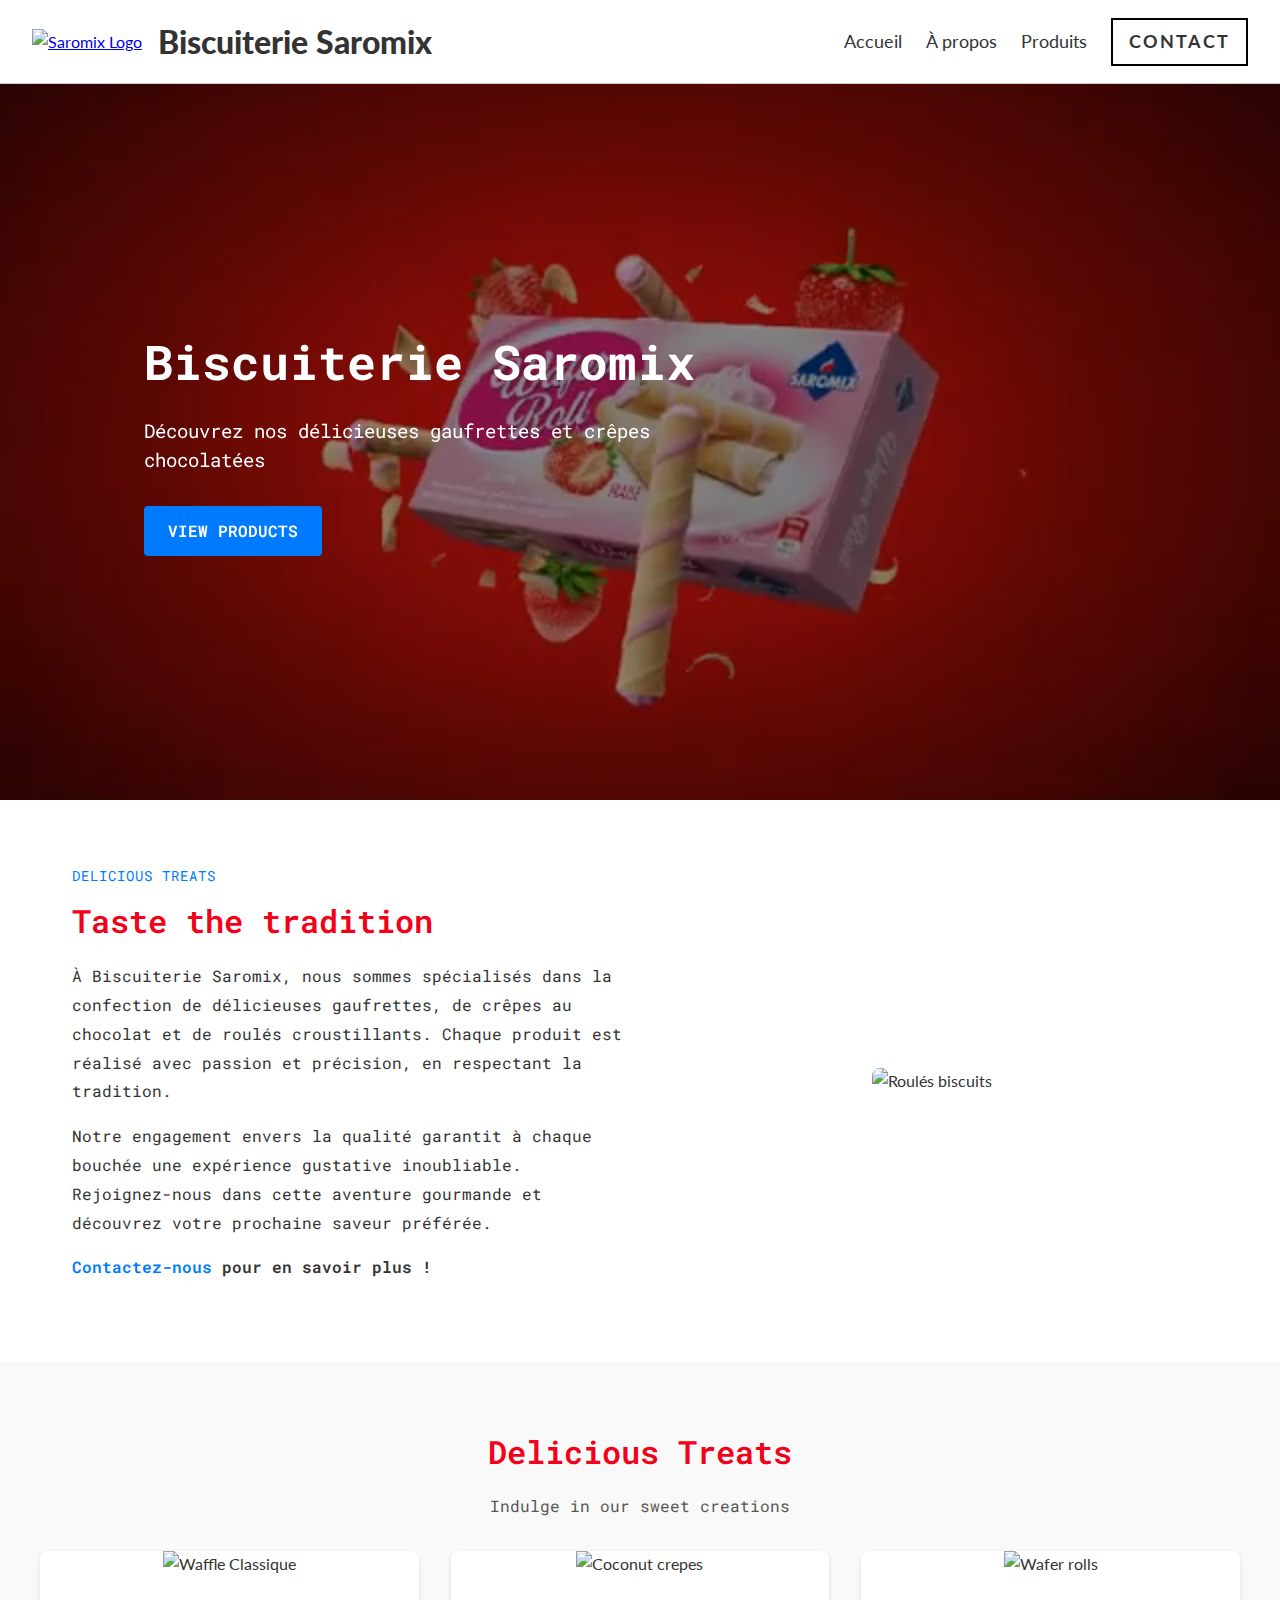
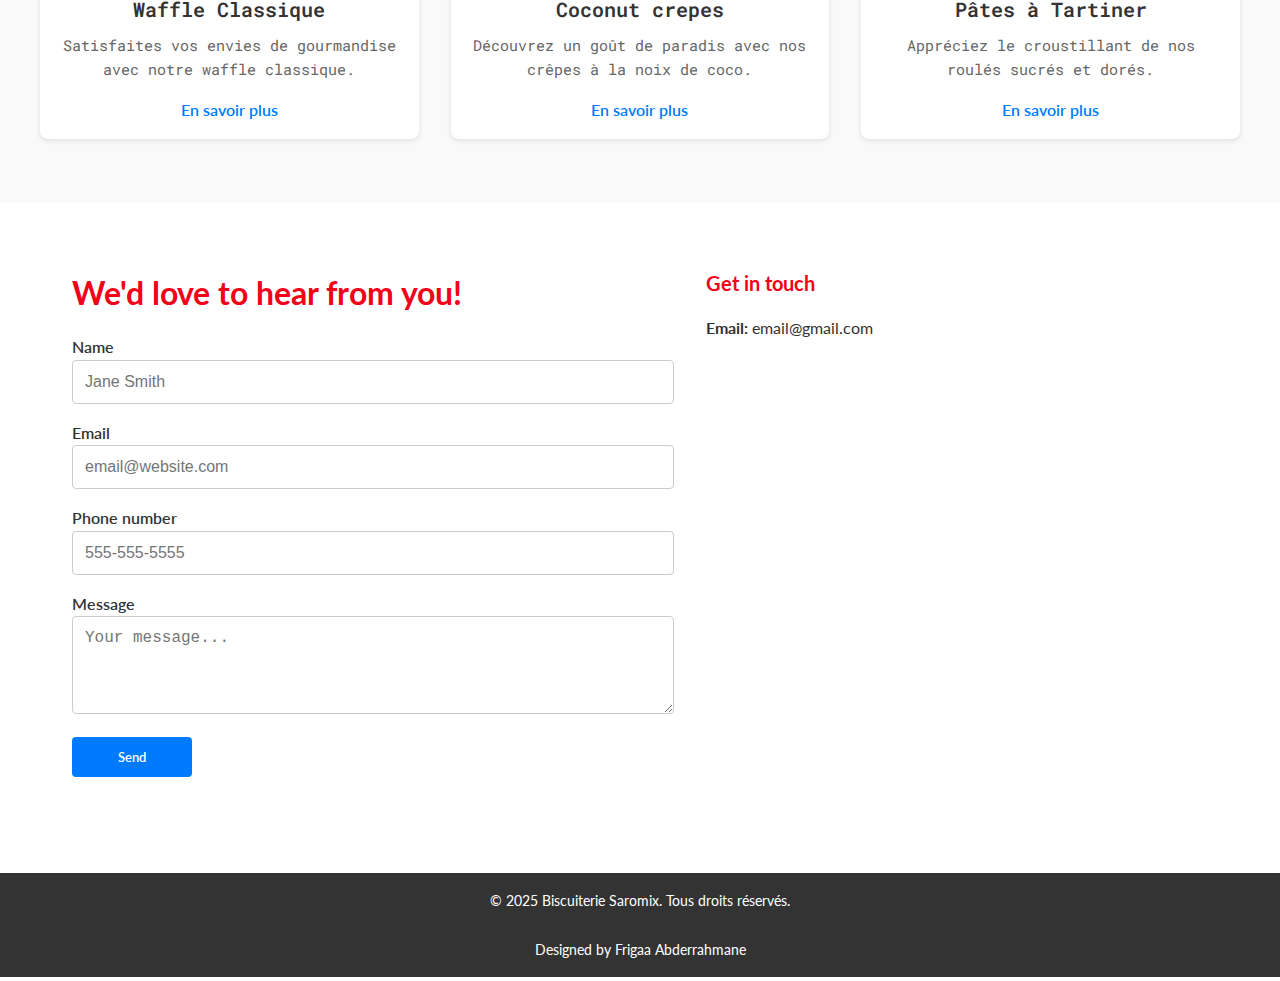
==== commit 54cad9d9: "V11.7" ====
--- a/index.html
+++ b/index.html
@@ -61,31 +61,31 @@
       </video>
       <div class="hero-overlay"></div>
       <div class="hero-content">
-        <h1 class="lato-black">Biscuiterie Saromix</h1>
-        <p class="lato-regular">
+        <h1 class="roboto-mono-bold">Biscuiterie Saromix</h1>
+        <p class="roboto-mono-regular">
           Découvrez nos délicieuses gaufrettes et crêpes chocolatées
         </p>
-        <a href="#products" class="hero-btn lato-bold">VIEW PRODUCTS</a>
+        <a href="#products" class="hero-btn roboto-mono-semi-bold">VIEW PRODUCTS</a>
       </div>
     </section>
 
     <!-- SECTION ABOUT -->
     <section class="about" id="about">
       <div class="about-text">
-        <h3 class="lato-bold" >DELICIOUS TREATS</h3>
-        <h2 class="lato-bold red">Taste the tradition</h2>
-        <p class="lato-regular">
+        <h3 class="roboto-mono-regular" >DELICIOUS TREATS</h3>
+        <h2 class="roboto-mono-semi-bold red">Taste the tradition</h2>
+        <p class="roboto-mono-regular">
           À Biscuiterie Saromix, nous sommes spécialisés dans la confection de
           délicieuses gaufrettes, de crêpes au chocolat et de roulés
           croustillants. Chaque produit est réalisé avec passion et précision,
           en respectant la tradition.
         </p>
-        <p class="lato-regular">
+        <p class="roboto-mono-regular">
           Notre engagement envers la qualité garantit à chaque bouchée une
           expérience gustative inoubliable. Rejoignez-nous dans cette aventure
           gourmande et découvrez votre prochaine saveur préférée.
         </p>
-        <p class="lato-bold">
+        <p class="roboto-mono-semi-bold">
           <a href="#contact">Contactez-nous</a> pour en savoir plus !
         </p>
       </div>
@@ -96,15 +96,15 @@
 
     <!-- SECTION PRODUCTS -->
     <section class="products" id="products">
-      <h2 class="lato-bold red">Delicious Treats</h2>
-      <p class="lato-regular ">Indulge in our sweet creations</p>
+      <h2 class="roboto-mono-semi-bold red">Delicious Treats</h2>
+      <p class="roboto-mono-regular ">Indulge in our sweet creations</p>
       <div class="product-grid">
         <!-- Card 1 -->
         <!-- Exemple de carte produit dans index.html -->
         <div class="product-card">
           <img src="/assets/IMG_0756.jpg" alt="Waffle Classique" />
-          <h3 class="lato-bold">Waffle Classique</h3>
-          <p class="lato-regular">
+          <h3 class="roboto-mono-semi-bold">Waffle Classique</h3>
+          <p class="roboto-mono-regular">
             Satisfaites vos envies de gourmandise avec notre waffle classique.
           </p>
           <a href="/index-waffle.html" class="lato-bold">En savoir plus</a>
@@ -112,8 +112,8 @@
         <!-- Card 2 -->
         <div class="product-card">
           <img src="/assets/img2.jpg" alt="Coconut crepes" />
-          <h3 class="lato-bold">Coconut crepes</h3>
-          <p class="lato-regular">
+          <h3 class="roboto-mono-semi-bold">Coconut crepes</h3>
+          <p class="roboto-mono-regular">
             Découvrez un goût de paradis avec nos crêpes à la noix de coco.
           </p>
           <a href="/index-crepes.html" class="lato-bold">En savoir plus</a>
@@ -121,8 +121,8 @@
         <!-- Card 3 -->
         <div class="product-card">
           <img src="/assets/img3.jpg" alt="Wafer rolls" />
-          <h3 class="lato-bold">Pâtes à Tartiner</h3>
-          <p class="lato-regular">
+          <h3 class="roboto-mono-semi-bold">Pâtes à Tartiner</h3>
+          <p class="roboto-mono-regular">
             Appréciez le croustillant de nos roulés sucrés et dorés.
           </p>
           <a href="/index-pates.html" class="lato-bold">En savoir plus</a>
--- a/styles.css
+++ b/styles.css
@@ -16,6 +16,13 @@
   font-family: "Roboto Mono", serif;
   font-optical-sizing: auto;
   font-weight: 700;
+  font-style: normal;
+}
+
+.roboto-mono-semi-bold {
+  font-family: "Roboto Mono", serif;
+  font-optical-sizing: auto;
+  font-weight: 600;
   font-style: normal;
 }
 
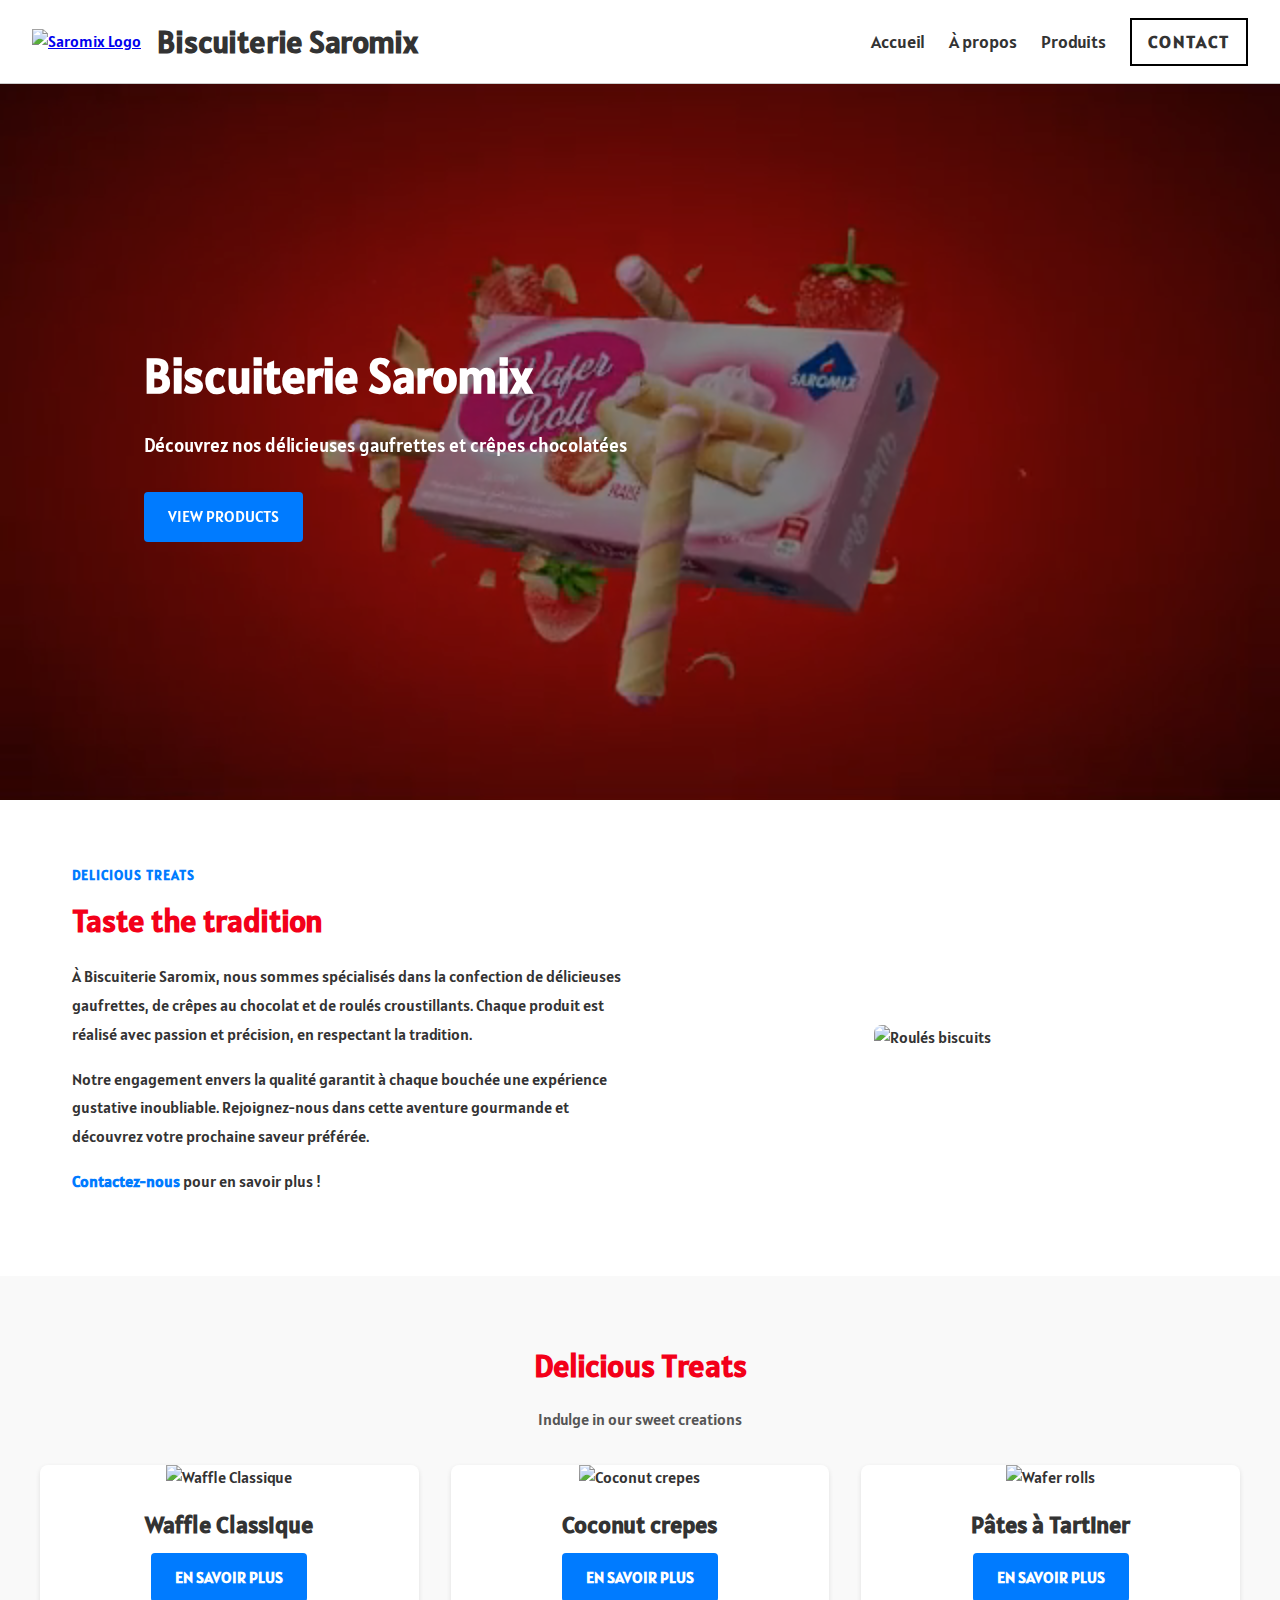
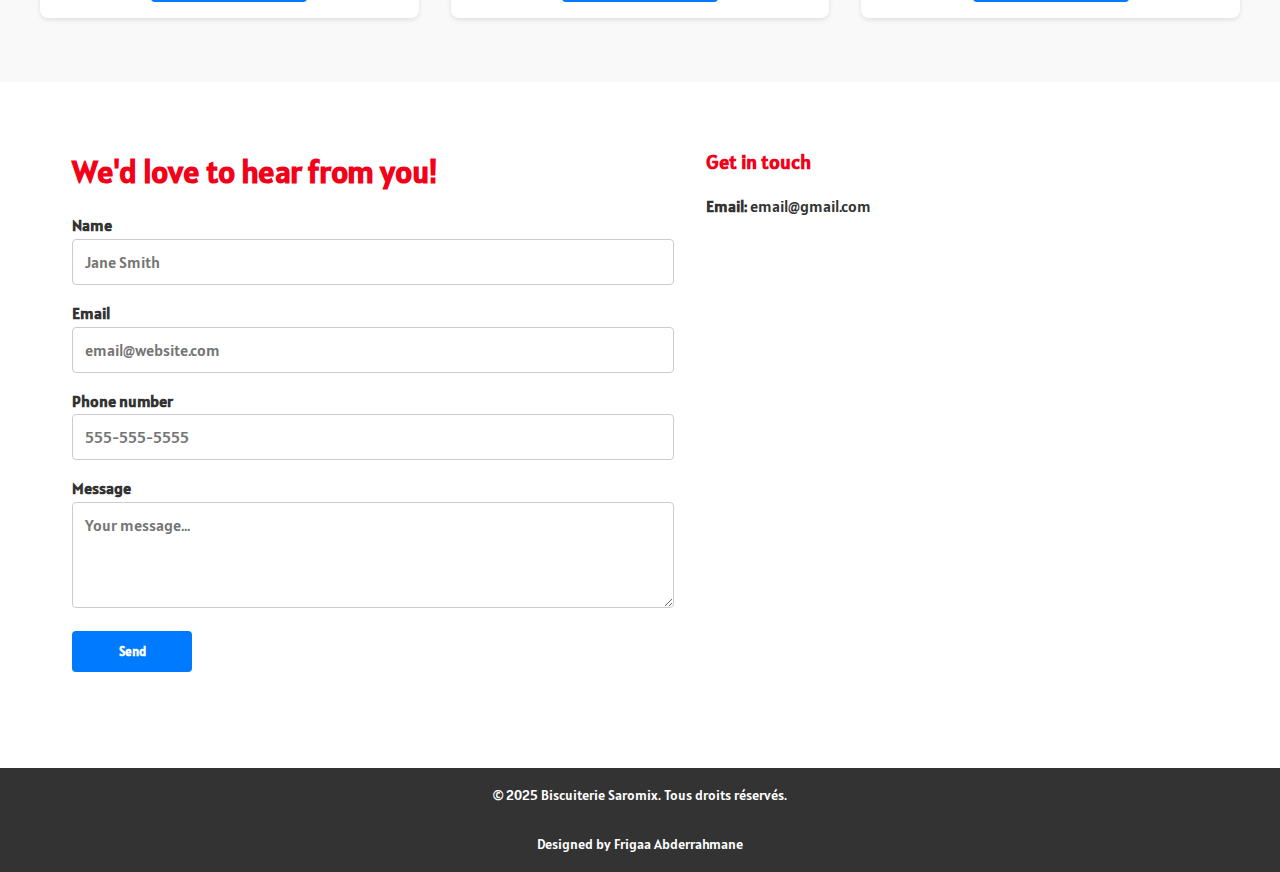
==== commit 48a17cba: "V12" ====
--- a/index.html
+++ b/index.html
@@ -27,12 +27,15 @@
         </a>
         <h1 class="site-title lato-bold">Biscuiterie Saromix</h1>
       </div>
+      <div class="slogon">
+        <img src="./assets/images/WAFFER.png" alt="">
+      </div>
       <nav>
         <ul class="nav-links">
-          <li><a href="#hero" class="lato-regular nav-btn">Accueil</a></li>
-          <li><a href="#about" class="lato-regular nav-btn">À propos</a></li>
-          <li><a href="#products" class="lato-regular nav-btn">Produits</a></li>
-          <li><a href="#contact" class="contact-btn lato-bold">Contact</a></li>
+          <li><a href="#hero" class="alatsi-bold nav-btn">Accueil</a></li>
+          <li><a href="#about" class="alatsi-bold nav-btn">À propos</a></li>
+          <li><a href="#products" class="alatsi-bold nav-btn">Produits</a></li>
+          <li><a href="#contact" class="contact-btn alatsi-bold">Contact</a></li>
         </ul>
         <div class="faded-bg">
           <div class="hamburger">
@@ -61,31 +64,31 @@
       </video>
       <div class="hero-overlay"></div>
       <div class="hero-content">
-        <h1 class="roboto-mono-bold">Biscuiterie Saromix</h1>
-        <p class="roboto-mono-regular">
+        <h1 class="alatsi-bold">Biscuiterie Saromix</h1>
+        <p class="alatsi-regular">
           Découvrez nos délicieuses gaufrettes et crêpes chocolatées
         </p>
-        <a href="#products" class="hero-btn roboto-mono-semi-bold">VIEW PRODUCTS</a>
+        <a href="#products" class="hero-btn alatsi-bold">VIEW PRODUCTS</a>
       </div>
     </section>
 
     <!-- SECTION ABOUT -->
     <section class="about" id="about">
       <div class="about-text">
-        <h3 class="roboto-mono-regular" >DELICIOUS TREATS</h3>
-        <h2 class="roboto-mono-semi-bold red">Taste the tradition</h2>
-        <p class="roboto-mono-regular">
+        <h3 class="alatsi-bold" >DELICIOUS TREATS</h3>
+        <h2 class="alatsi-bold red">Taste the tradition</h2>
+        <p class="alatsi-bold">
           À Biscuiterie Saromix, nous sommes spécialisés dans la confection de
           délicieuses gaufrettes, de crêpes au chocolat et de roulés
           croustillants. Chaque produit est réalisé avec passion et précision,
           en respectant la tradition.
         </p>
-        <p class="roboto-mono-regular">
+        <p class="alatsi-bold">
           Notre engagement envers la qualité garantit à chaque bouchée une
           expérience gustative inoubliable. Rejoignez-nous dans cette aventure
           gourmande et découvrez votre prochaine saveur préférée.
         </p>
-        <p class="roboto-mono-semi-bold">
+        <p class="">
           <a href="#contact">Contactez-nous</a> pour en savoir plus !
         </p>
       </div>
@@ -96,36 +99,27 @@
 
     <!-- SECTION PRODUCTS -->
     <section class="products" id="products">
-      <h2 class="roboto-mono-semi-bold red">Delicious Treats</h2>
-      <p class="roboto-mono-regular ">Indulge in our sweet creations</p>
+      <h2 class="alatsi-bold red">Delicious Treats</h2>
+      <p class="alatsi-bold">Indulge in our sweet creations</p>
       <div class="product-grid">
         <!-- Card 1 -->
         <!-- Exemple de carte produit dans index.html -->
         <div class="product-card">
           <img src="/assets/IMG_0756.jpg" alt="Waffle Classique" />
-          <h3 class="roboto-mono-semi-bold">Waffle Classique</h3>
-          <p class="roboto-mono-regular">
-            Satisfaites vos envies de gourmandise avec notre waffle classique.
-          </p>
-          <a href="/index-waffle.html" class="lato-bold">En savoir plus</a>
+          <h1 class="alatsi-bold">Waffle Classique</h1>
+          <a href="/index-waffle.html" class="hero-btn bleu lato-bold">En savoir plus</a>
         </div>
         <!-- Card 2 -->
         <div class="product-card">
           <img src="/assets/img2.jpg" alt="Coconut crepes" />
-          <h3 class="roboto-mono-semi-bold">Coconut crepes</h3>
-          <p class="roboto-mono-regular">
-            Découvrez un goût de paradis avec nos crêpes à la noix de coco.
-          </p>
-          <a href="/index-crepes.html" class="lato-bold">En savoir plus</a>
+          <h1 class="alatsi-bold">Coconut crepes</h1>
+          <a href="/index-crepes.html" class="hero-btn bleu alatsi-bold">En savoir plus</a>
         </div>
         <!-- Card 3 -->
         <div class="product-card">
           <img src="/assets/img3.jpg" alt="Wafer rolls" />
-          <h3 class="roboto-mono-semi-bold">Pâtes à Tartiner</h3>
-          <p class="roboto-mono-regular">
-            Appréciez le croustillant de nos roulés sucrés et dorés.
-          </p>
-          <a href="/index-pates.html" class="lato-bold">En savoir plus</a>
+          <h1 class="roboto-mono-semi-bold">Pâtes à Tartiner</h1>
+          <a href="/index-pates.html" class="hero-btn bleu lato-bold">En savoir plus</a>
         </div>
       </div>
     </section>
@@ -187,7 +181,7 @@
         <div class="map-container">
           <iframe
             style="border: 0; width: 100%; height: 350px"
-            src="https://www.google.com/maps/embed?pb=!1m18!1m12!1m3!1d3196.7001431025114!2d3.0561811755437707!3d36.75376797226041!2m3!1f0!2f0!3f0!3m2!1i1024!2i768!4f13.1!3m3!1m2!1s0x128fb30020615ea7%3A0x5a2bb96be3d73a1!2sBiscuiterie%20Saromix!5e0!3m2!1sfr!2sdz!4v1740061822414!5m2!1sfr!2sdz"
+            src="https://www.google.com/maps/embed?pb=!1m18!1m12!1m3!1d102294.44245801384!2d2.978929671869487!3d36.75373956430203!2m3!1f0!2f0!3f0!3m2!1i1024!2i768!4f13.1!3m3!1m2!1s0x128e536fba3aa13b%3A0x512f9f6238cdff04!2sEURL%20SAROMIX%20Biscuiterie!5e0!3m2!1sfr!2sdz!4v1740270661840!5m2!1sfr!2sdz" 
             frameborder="0"
             allowfullscreen
           >
--- a/styles.css
+++ b/styles.css
@@ -1,6 +1,5 @@
 /* Import des polices via Google Fonts */
-@import url("https://fonts.googleapis.com/css2?family=Abel&family=Lato:ital,wght@0,100;0,300;0,400;0,700;0,900&display=swap");
-@import url('https://fonts.googleapis.com/css2?family=Abel&family=Righteous&family=Roboto+Mono:ital,wght@0,100..700;1,100..700&display=swap');
+@import url('https://fonts.googleapis.com/css2?family=Alatsi&display=swap');
 
 .bleu {
   background-color: #ffffff;
@@ -12,100 +11,25 @@
   border-radius: 22px;
 }
 
-.roboto-mono-bold {
-  font-family: "Roboto Mono", serif;
-  font-optical-sizing: auto;
-  font-weight: 700;
-  font-style: normal;
-}
-
-.roboto-mono-semi-bold {
-  font-family: "Roboto Mono", serif;
-  font-optical-sizing: auto;
-  font-weight: 600;
-  font-style: normal;
-}
-
-.roboto-mono-regular {
-  font-family: "Roboto Mono", serif;
-  font-optical-sizing: auto;
+.alatsi-regular {
+  font-family: "Alatsi", serif;
   font-weight: 400;
   font-style: normal;
 }
 
-.righteous-regular {
-  font-family: "Righteous", serif;
-  font-weight: 400;
-  font-style: normal;
-}
-
-/* Vos classes personnalisées pour Lato */
-.lato-thin {
-  font-family: "Lato", serif;
-  font-weight: 100;
-  font-style: normal;
-}
-
-.lato-light {
-  font-family: "Lato", serif;
-  font-weight: 300;
-  font-style: normal;
-}
-
-.lato-regular {
-  font-family: "Lato", serif;
-  font-weight: 400;
-  font-style: normal;
-}
-
-.lato-bold {
-  font-family: "Lato", serif;
-  font-weight: 700;
-  font-style: normal;
-}
-
-.lato-black {
-  font-family: "Lato", serif;
-  font-weight: 900;
-  font-style: normal;
-}
-
-.lato-thin-italic {
-  font-family: "Lato", serif;
-  font-weight: 100;
-  font-style: italic;
-}
-
-.lato-light-italic {
-  font-family: "Lato", serif;
-  font-weight: 300;
-  font-style: italic;
-}
-
-.lato-regular-italic {
-  font-family: "Lato", serif;
-  font-weight: 400;
-  font-style: italic;
-}
-
-.lato-bold-italic {
-  font-family: "Lato", serif;
-  font-weight: 700;
-  font-style: italic;
-}
-
-.lato-black-italic {
-  font-family: "Lato", serif;
-  font-weight: 900;
-  font-style: italic;
-}
+.alatsi-bold {
+  font-family: "Alatsi", serif;
+}
+
 
 /* RESET & Styles globaux */
 * {
   margin: 0;
   padding: 0;
   box-sizing: border-box;
-}
+  font-family: "Alatsi", serif;
+}
+
 
 body {
   padding-top: 80px;
@@ -172,6 +96,20 @@
   left: 0;
   width: 100%;
   z-index: 999;
+}
+
+.slogon {
+  display: flex;
+  justify-content: center;
+  align-items: center;
+  margin-right: auto;
+  margin-left: auto;
+  margin-bottom: calc(-1 * 1rem);
+}
+
+.slogon img {
+  width: 300px;
+  height: auto;
 }
 
 /* Container for logo + site title */
@@ -419,21 +357,21 @@
   object-fit: cover;
 }
 
-.product-card h3 {
+.product-card h1 {
   margin: 1rem 0 0.5rem;
-  font-size: 1.25rem;
-}
-
-.product-card p {
+  font-size: 1.5rem;
+}
+
+/* .product-card p {
   margin: 0 1rem 1rem;
   color: #666;
   font-size: 0.95rem;
-}
+} */
 
 .product-card a {
   display: inline-block;
   margin-bottom: 1rem;
-  color: #007bff;
+  color: #ffffff;
   text-decoration: none;
   font-weight: 600;
 }
@@ -621,6 +559,15 @@
   /* La navigation se place à droite */
   .nav-links {
     margin-left: auto; /* Pousse la nav tout à droite */
+  }
+}
+
+
+@media (max-width: 1038px) {
+  .slogon img {
+    width: 180px;
+    height: auto;
+    margin-left: calc(-1 * 1rem);
   }
 }
 
@@ -642,6 +589,13 @@
     background-color: #fff; /* Ensure background for header */
     border: 0px;
   }
+
+  .slogon img {
+    width: 180px;
+    height: auto;
+    margin-left: calc(-1 * 1rem);
+  }
+  
 
   /* Logo container remains at the left */
   .logo-container {
@@ -730,7 +684,6 @@
   .about-img {
     display: none;
   }
-
   /* Only add these styles if on mobile (or include them normally) */
   .product-grid {
     /* Make sure the container can scroll horizontally */
